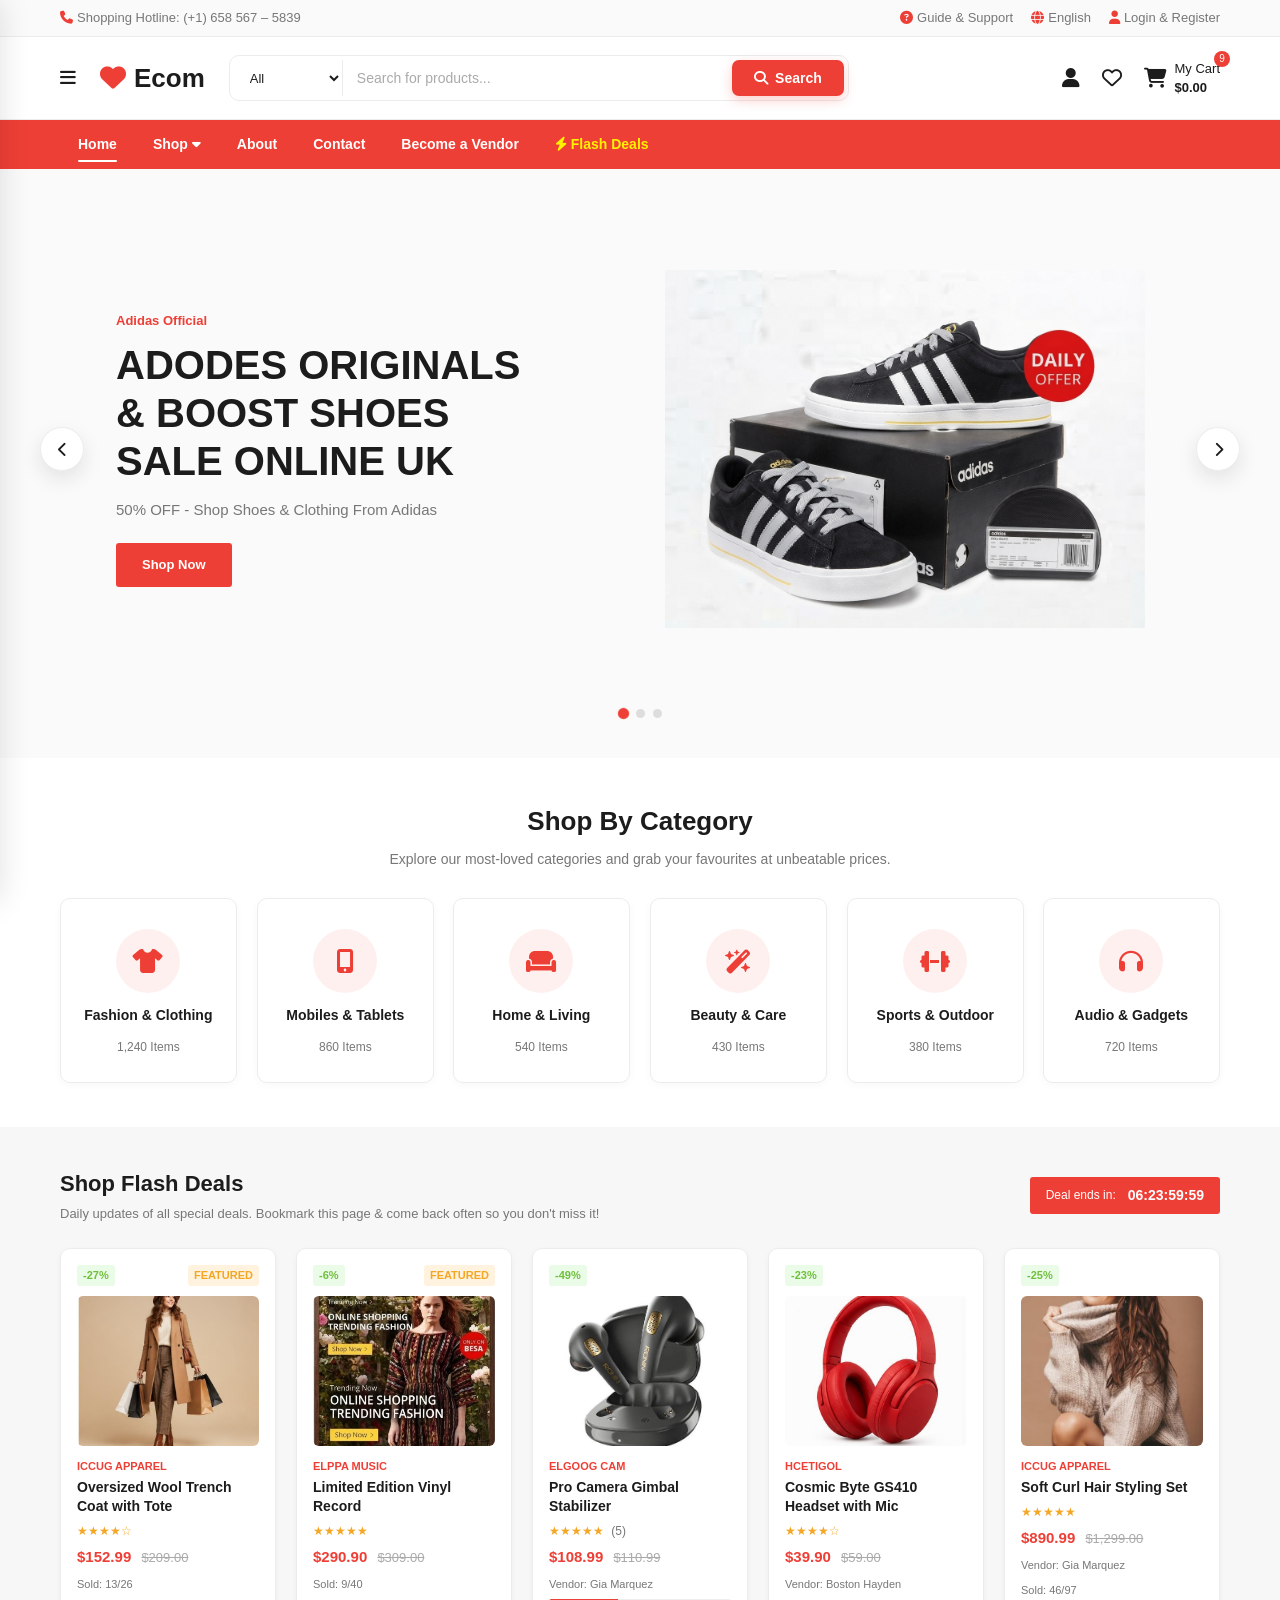
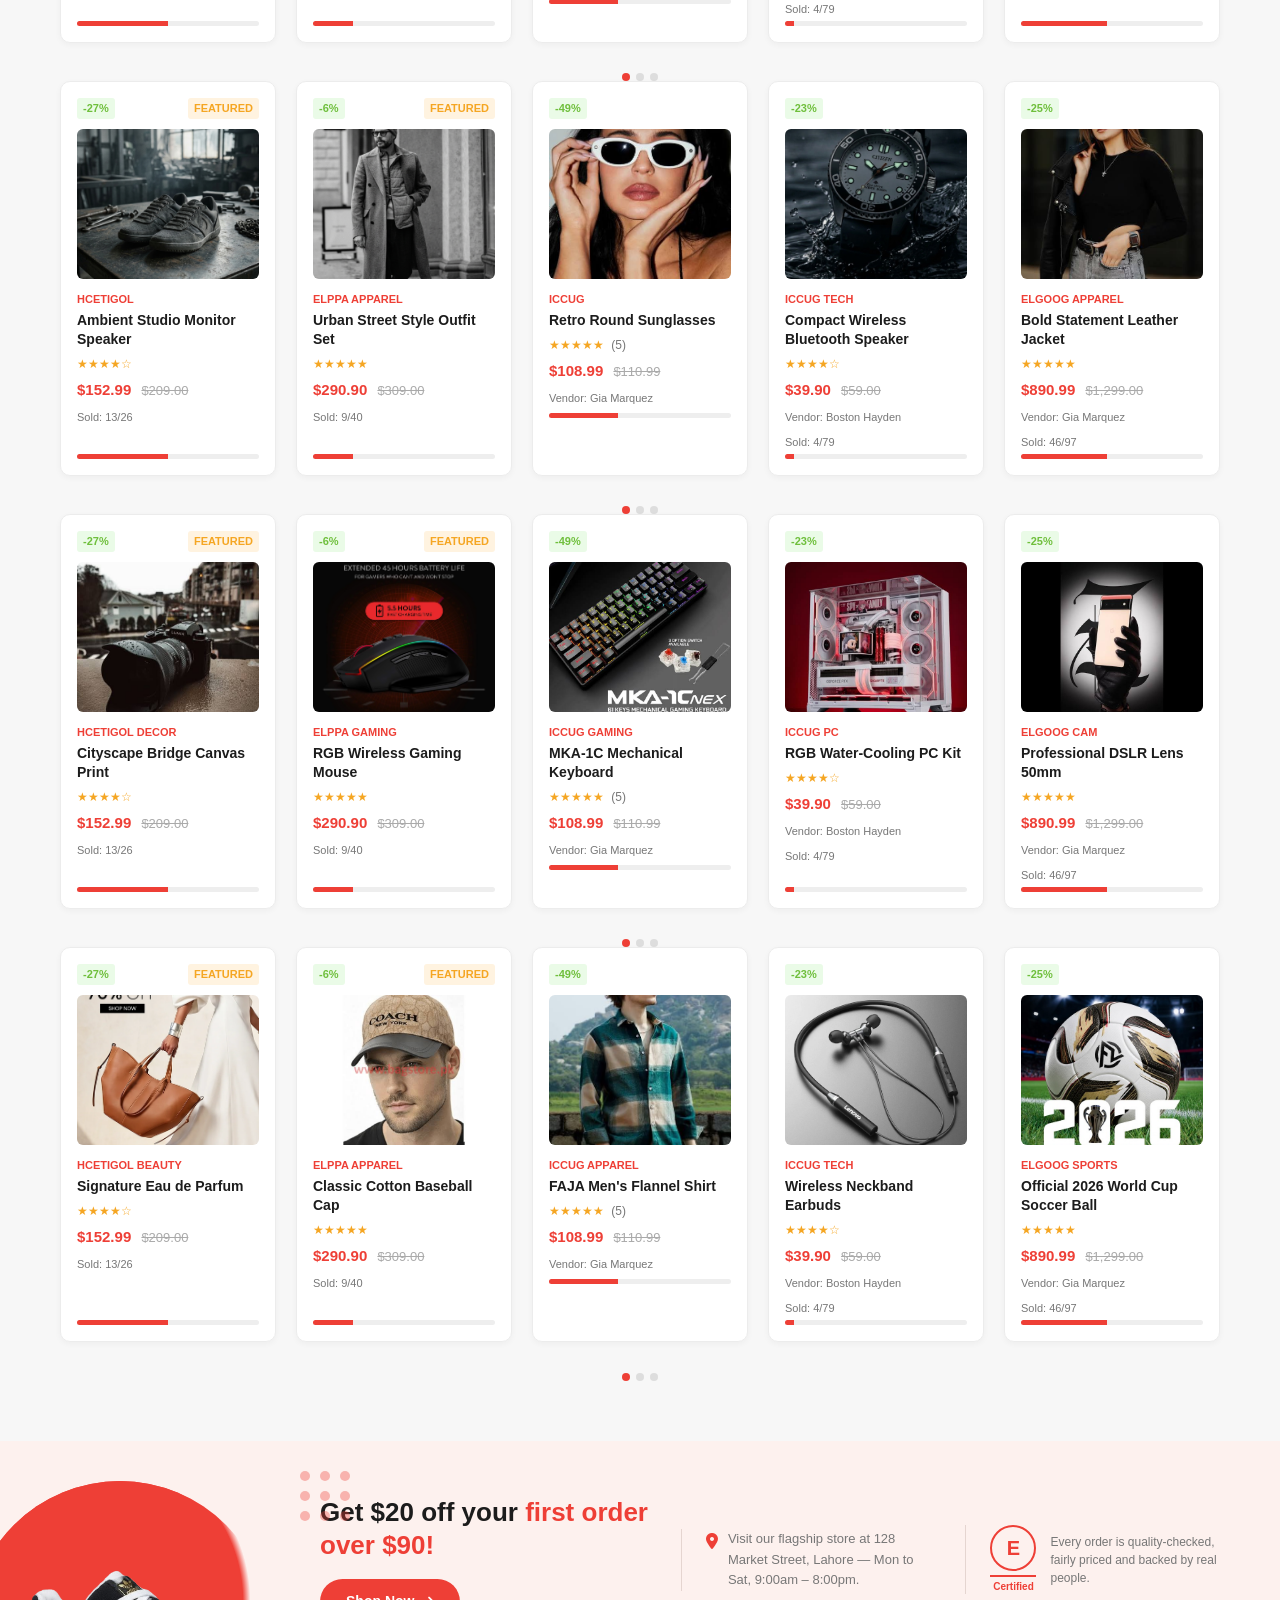
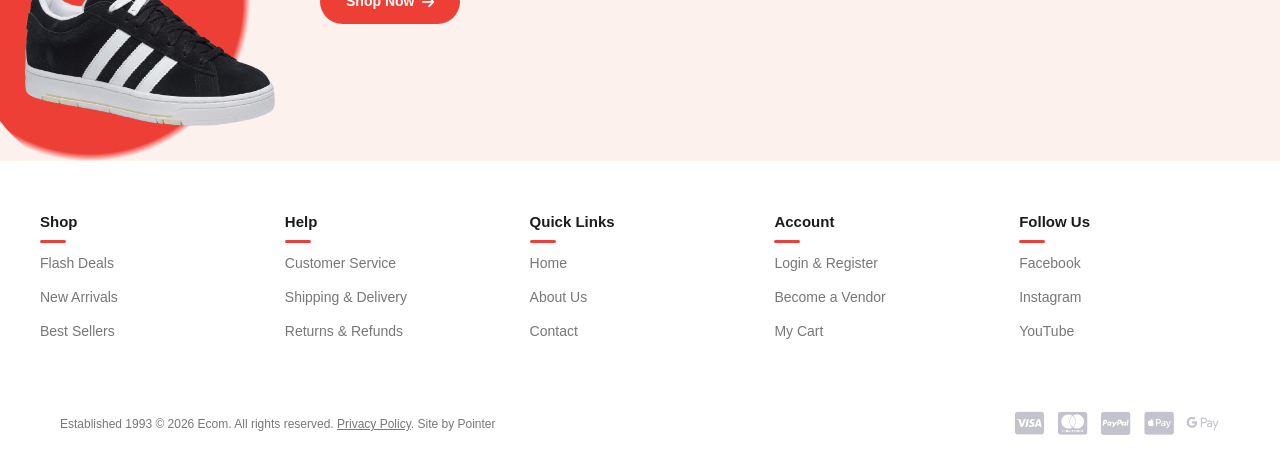
==== index.html @ e63c96a0 "updated code 1" ====
<!DOCTYPE html>
<html lang="en">
<head>
<meta charset="UTF-8">
<meta name="viewport" content="width=device-width, initial-scale=1.0">
<title>Ecom - Multipurpose eCommerce Store</title>
<link rel="stylesheet" href="assets/css/stylee.css">
<link rel="stylesheet" href="https://cdnjs.cloudflare.com/ajax/libs/font-awesome/6.5.1/css/all.min.css">
</head>
<body>

<!-- Top Bar -->
<div class="top-bar">
  <div class="container">
    <div class="top-left">
      <span><i class="fa-solid fa-phone"></i>Shopping Hotline: (+1) 658 567 – 5839</span>
    </div>
    <div class="top-right">
      <a href="contact.html"><i class="fa-solid fa-circle-question"></i>Guide &amp; Support</a>
      <a href="#"><i class="fa-solid fa-globe"></i>English</a>
      <!-- <a href="check-out.html"><i class="fa-solid fa-truck"></i>Order Tracking</a> -->
      <a href="signin.html"><i class="fa-solid fa-user"></i>Login &amp; Register</a>
    </div>
  </div>
</div>

<!-- Header -->
<header class="header">
  <div class="container">
    <i class="fa-solid fa-bars menu-toggle" id="menuToggle" role="button" tabindex="0" aria-label="Open menu"></i>
    <a href="index.html" class="logo"><i class="fa-solid fa-heart"></i>Ecom</a>

    <form class="search-bar">
      <select>
        <option>All</option>
        <option>Electronics</option>
        <option>Fashion</option>
        <option>Mobiles</option>
      </select>
      <input type="text" placeholder="Search for products...">
      <button type="submit"><i class="fa-solid fa-magnifying-glass"></i>Search</button>
    </form>

    <div class="header-icons">
      <a href="signin.html" class="icon-item" aria-label="Login">
        <i class="fa-solid fa-user"></i>

      </a>
      <a href="signin.html" class="icon-item" aria-label="Wishlist">
        <i class="fa-regular fa-heart"></i>
      </a>
      <a href="check-out.html" class="icon-item">
        <i class="fa-solid fa-cart-shopping"></i>
        <span class="cart-count">9</span>
        <div>
          <div>My Cart</div>
          <strong>$0.00</strong>
        </div>
      </a>
    </div>
  </div>
</header>

<!-- Nav -->
<nav class="main-nav">
  <div class="container">
    <ul>
      <li><a href="index.html" class="active">Home</a></li>
      <li class="has-mega">
        <a href="index.html#flash-deals">Shop <i class="fa-solid fa-caret-down"></i></a>
        <div class="mega-menu">
          <div class="container">
            <div class="mega-grid">
              <div class="mega-col">
                <h4 class="mega-col-title">Categories</h4>
                <div class="mega-links">
                  <a href="index.html#flash-deals"><i class="fa-solid fa-shirt"></i>Fashion &amp; Clothing</a>
                  <a href="index.html#flash-deals"><i class="fa-solid fa-mobile-screen-button"></i>Mobiles &amp; Tablets</a>
                  <a href="index.html#flash-deals"><i class="fa-solid fa-couch"></i>Home &amp; Living</a>
                  <a href="index.html#flash-deals"><i class="fa-solid fa-wand-magic-sparkles"></i>Beauty &amp; Care</a>
                  <a href="index.html#flash-deals"><i class="fa-solid fa-dumbbell"></i>Sports &amp; Outdoor</a>
                </div>
              </div>
              <div class="mega-col">
                <h4 class="mega-col-title">Collections</h4>
                <div class="mega-links">
                  <a href="index.html#flash-deals">New Arrivals <span class="mega-tag new">New</span></a>
                  <a href="index.html#flash-deals">Best Sellers</a>
                  <a href="index.html#flash-deals">Trending Now <span class="mega-tag trend">Trend</span></a>
                  <a href="index.html#flash-deals">Top Rated</a>
                  <a href="index.html#flash-deals">Clearance Sale <span class="mega-tag hot">Hot</span></a>
                </div>
              </div>
              <div class="mega-col">
                <h4 class="mega-col-title">Deals &amp; Offers</h4>
                <div class="mega-links">
                  <a href="index.html#flash-deals"><i class="fa-solid fa-bolt"></i>Flash Deals</a>
                  <a href="check-out.html"><i class="fa-solid fa-ticket"></i>Coupons &amp; Vouchers</a>
                  <a href="check-out.html"><i class="fa-solid fa-gift"></i>Gift Cards</a>
                  <a href="check-out.html"><i class="fa-solid fa-box-open"></i>Bundle Offers</a>
                  <a href="check-out.html"><i class="fa-solid fa-truck-fast"></i>Free Shipping</a>
                </div>
              </div>
              <div class="mega-col mega-products">
                <h4 class="mega-col-title">Featured Products</h4>
                <div class="mega-cards">
                  <div class="mega-card">
                    <a href="check-out.html" class="mega-card-img">
                      <img src="images/headphones.jpg" alt="Wireless Headphones">
                      <span class="mega-card-badge">Hot</span>
                    </a>
                    <div class="mega-card-body">
                      <div class="mega-card-stars"><i class="fa-solid fa-star"></i><i class="fa-solid fa-star"></i><i class="fa-solid fa-star"></i><i class="fa-solid fa-star"></i><i class="fa-solid fa-star-half-stroke"></i><span>(4.8)</span></div>
                      <a href="check-out.html" class="mega-card-name">Wireless Headphones</a>
                      <div class="mega-card-price">$59.00 <del>$89.00</del></div>
                    </div>
                  </div>
                  <div class="mega-card">
                    <a href="check-out.html" class="mega-card-img">
                      <img src="images/earbuds.jpg" alt="Wireless Earbuds">
                      <span class="mega-card-badge">New</span>
                    </a>
                    <div class="mega-card-body">
                      <div class="mega-card-stars"><i class="fa-solid fa-star"></i><i class="fa-solid fa-star"></i><i class="fa-solid fa-star"></i><i class="fa-solid fa-star"></i><i class="fa-regular fa-star"></i><span>(4.5)</span></div>
                      <a href="check-out.html" class="mega-card-name">Wireless Earbuds</a>
                      <div class="mega-card-price">$29.00 <del>$45.00</del></div>
                    </div>
                  </div>
                </div>
              </div>
            </div>
            <div class="mega-promo">
              <div class="mega-promo-item">
                <i class="fa-solid fa-tags"></i>
                <div><strong>Sale — Up to 50% OFF</strong><span class="mega-promo-sub">On selected fashion &amp; gadgets</span></div>
              </div>
              <div class="mega-promo-item">
                <i class="fa-solid fa-fire"></i>
                <div><strong>Hot Sale — 25% OFF</strong><span class="mega-promo-sub">Flash deals end this week</span></div>
              </div>
              <a href="index.html#flash-deals" class="mega-promo-btn">Shop Now <i class="fa-solid fa-arrow-right"></i></a>
            </div>
          </div>
        </div>
      </li>
      <li><a href="about.html">About</a></li>
      <li><a href="contact.html">Contact</a></li>
      <li><a href="signup.html">Become a Vendor</a></li>
      <li class="flash"><a href="index.html#flash-deals"><i class="fa-solid fa-bolt"></i> Flash Deals</a></li>
    </ul>
    <div class="nav-right">
      <!-- <a href="check-out.html">Recently Viewed</a> -->
    </div>
  </div>
</nav>

<!-- Mobile nav drawer -->
<div class="nav-drawer-overlay" id="navDrawerOverlay"></div>
<aside class="nav-drawer" id="navDrawer" aria-hidden="true">
  <div class="nav-drawer-head">
    <a href="index.html" class="logo"><i class="fa-solid fa-heart"></i>Ecom</a>
    <button type="button" class="nav-drawer-close" id="navDrawerClose" aria-label="Close menu">&times;</button>
  </div>
  <div class="nav-drawer-links">
    <a href="index.html" class="active">Home</a>
    <a href="index.html#flash-deals">Shop</a>
    <a href="about.html">About</a>
    <a href="contact.html">Contact</a>
    <a href="signup.html">Become a Vendor</a>
    <a href="index.html#flash-deals">Flash Deals</a>
    <!-- <a href="check-out.html">Recently Viewed</a> -->
    <a href="contact.html">Guide &amp; Support</a>
    <!-- <a href="check-out.html">Order Tracking</a> -->
    <a href="signin.html">Login &amp; Register</a>
  </div>
</aside>

<!-- Hero -->
<section class="hero">
  <div class="container">
    <button type="button" class="hero-arrow left" aria-label="Previous slide"><i class="fa-solid fa-chevron-left"></i></button>

    <div class="hero-slides">
      <div class="hero-slide active">
        <div class="hero-content">
          <div class="hero-tag">Adidas Official</div>
          <h1 class="hero-title">ADODES ORIGINALS<br>&amp; BOOST SHOES<br>SALE ONLINE UK</h1>
          <p class="hero-sub">50% OFF - Shop Shoes &amp; Clothing From Adidas</p>
          <a href="#" class="hero-btn">Shop Now</a>
        </div>

        <div class="hero-image">
          <img src="images/image.png" alt="Adidas Shoes">
        </div>
      </div>

      <div class="hero-slide">
        <div class="hero-content">
          <div class="hero-tag">Audio Zone</div>
          <h2 class="hero-title">WIRELESS HEADPHONES<br>MEGA SALE ONLINE</h2>
          <p class="hero-sub">Up to 40% OFF - Shop Top Audio Brands</p>
          <a href="index.html#flash-deals" class="hero-btn">Shop Now</a>
        </div>

        <div class="hero-image">
          <img src="images/headphones.jpg" alt="Wireless Headphones">
        </div>
      </div>

      <div class="hero-slide">
        <div class="hero-content">
          <div class="hero-tag">Smart Gadgets</div>
          <h2 class="hero-title">TRUE WIRELESS<br>EARBUDS DEAL WEEK</h2>
          <p class="hero-sub">Save 35% Today - Premium Sound, Better Price</p>
          <a href="index.html#flash-deals" class="hero-btn">Shop Now</a>
        </div>

        <div class="hero-image">
          <img src="images/earbuds.jpg" alt="True Wireless Earbuds">
        </div>
      </div>
    </div>

    <button type="button" class="hero-arrow right" aria-label="Next slide"><i class="fa-solid fa-chevron-right"></i></button>
  </div>
  <div class="hero-dots">
    <button type="button" class="active" aria-label="Go to slide 1"></button>
    <button type="button" aria-label="Go to slide 2"></button>
    <button type="button" aria-label="Go to slide 3"></button>
  </div>
</section>

<!-- Categories -->
<section class="categories">
  <div class="container">
    <div class="categories-header">
      <h2>Shop By Category</h2>
      <p>Explore our most-loved categories and grab your favourites at unbeatable prices.</p>
    </div>
    <div class="category-grid">
      <a href="index.html#flash-deals" class="category-card">
        <span class="category-icon"><i class="fa-solid fa-shirt"></i></span>
        <h3>Fashion &amp; Clothing</h3>
        <span class="category-count">1,240 Items</span>
      </a>
      <a href="index.html#flash-deals" class="category-card">
        <span class="category-icon"><i class="fa-solid fa-mobile-screen-button"></i></span>
        <h3>Mobiles &amp; Tablets</h3>
        <span class="category-count">860 Items</span>
      </a>
      <a href="index.html#flash-deals" class="category-card">
        <span class="category-icon"><i class="fa-solid fa-couch"></i></span>
        <h3>Home &amp; Living</h3>
        <span class="category-count">540 Items</span>
      </a>
      <a href="index.html#flash-deals" class="category-card">
        <span class="category-icon"><i class="fa-solid fa-wand-magic-sparkles"></i></span>
        <h3>Beauty &amp; Care</h3>
        <span class="category-count">430 Items</span>
      </a>
      <a href="index.html#flash-deals" class="category-card">
        <span class="category-icon"><i class="fa-solid fa-dumbbell"></i></span>
        <h3>Sports &amp; Outdoor</h3>
        <span class="category-count">380 Items</span>
      </a>
      <a href="index.html#flash-deals" class="category-card">
        <span class="category-icon"><i class="fa-solid fa-headphones"></i></span>
        <h3>Audio &amp; Gadgets</h3>
        <span class="category-count">720 Items</span>
      </a>
    </div>
  </div>
</section>
<section class="flash-deals" id="flash-deals">
  <div class="container">
    <div class="flash-header">
      <div>
        <h2>Shop Flash Deals</h2>
        <p>Daily updates of all special deals. Bookmark this page &amp; come back often so you don't miss it!</p>
      </div>
      <div class="countdown">
        <span class="label">Deal ends in:</span>
        <span id="countdown-timer">07:00:00:00</span>
      </div>
    </div>

   <div class="product-grid-container">

 <div class="product-grid">
  <div class="product-card">
    <div class="badge-row"><span class="badge off">-27%</span><span class="badge featured">FEATURED</span></div>
    <img src="images/woman.jpg" alt="Winter Travel Coat">
    <div class="vendor">Iccug Apparel</div>
    <div class="product-name">Oversized Wool Trench Coat with Tote</div>
    <div class="stars">★★★★☆</div>
    <div class="price">$152.99 <del>$209.00</del></div>
    <div class="sold-info">Sold: 13/26</div>
    <div class="progress-bar"><span style="width:50%"></span></div>
  </div>

  <div class="product-card">
    <div class="badge-row"><span class="badge off">-6%</span><span class="badge featured">FEATURED</span></div>
    <img src="images/high2.png" alt="Vinyl Record Album Art">
    <div class="vendor">Elppa Music</div>
    <div class="product-name">Limited Edition Vinyl Record</div>
    <div class="stars">★★★★★</div>
    <div class="price">$290.90 <del>$309.00</del></div>
    <div class="sold-info">Sold: 9/40</div>
    <div class="progress-bar"><span style="width:22%"></span></div>
  </div>

  <div class="product-card">
    <div class="badge-row"><span class="badge off">-49%</span></div>
    <img src="images/high16.png" alt="Camera Gimbal Stabilizer">
    <div class="vendor">Elgoog Cam</div>
    <div class="product-name">Pro Camera Gimbal Stabilizer</div>
    <div class="stars">★★★★★ <span>(5)</span></div>
    <div class="price">$108.99 <del>$110.99</del></div>
    <div class="vendor-name">Vendor: Gia Marquez</div>
    <div class="progress-bar" style="margin-top:6px"><span style="width:38%"></span></div>
  </div>

  <div class="product-card">
    <div class="badge-row"><span class="badge off">-23%</span></div>
    <img src="images/headphones.jpg" alt="Red Wireless Headphones">
    <div class="vendor">Hcetigol</div>
    <div class="product-name">Cosmic Byte GS410 Headset with Mic</div>
    <div class="stars">★★★★☆</div>
    <div class="price">$39.90 <del>$59.00</del></div>
    <div class="vendor-name">Vendor: Boston Hayden</div>
    <div class="sold-info">Sold: 4/79</div>
    <div class="progress-bar"><span style="width:5%"></span></div>
  </div>

  <div class="product-card">
    <div class="badge-row"><span class="badge off">-25%</span></div>
    <img src="images/high4.png" alt="Portrait Fashion Look">
    <div class="vendor">Iccug Apparel</div>
    <div class="product-name">Soft Curl Hair Styling Set</div>
    <div class="stars">★★★★★</div>
    <div class="price">$890.99 <del>$1,299.00</del></div>
    <div class="vendor-name">Vendor: Gia Marquez</div>
    <div class="sold-info">Sold: 46/97</div>
    <div class="progress-bar"><span style="width:47%"></span></div>
  </div>
</div>
<div class="pagination-dots"><span class="active"></span><span></span><span></span></div>


<!-- ================= ROW 2 ================= -->
<div class="product-grid">
  <div class="product-card">
    <div class="badge-row"><span class="badge off">-27%</span><span class="badge featured">FEATURED</span></div>
    <img src="images/high8.png" alt="Home Studio Speaker Setup">
    <div class="vendor">Hcetigol</div>
    <div class="product-name">Ambient Studio Monitor Speaker</div>
    <div class="stars">★★★★☆</div>
    <div class="price">$152.99 <del>$209.00</del></div>
    <div class="sold-info">Sold: 13/26</div>
    <div class="progress-bar"><span style="width:50%"></span></div>
  </div>

  <div class="product-card">
    <div class="badge-row"><span class="badge off">-6%</span><span class="badge featured">FEATURED</span></div>
    <img src="images/high9.png" alt="Street Style Look">
    <div class="vendor">Elppa Apparel</div>
    <div class="product-name">Urban Street Style Outfit Set</div>
    <div class="stars">★★★★★</div>
    <div class="price">$290.90 <del>$309.00</del></div>
    <div class="sold-info">Sold: 9/40</div>
    <div class="progress-bar"><span style="width:22%"></span></div>
  </div>

  <div class="product-card">
    <div class="badge-row"><span class="badge off">-49%</span></div>
    <img src="images/high10.png" alt="Retro Sunglasses">
    <div class="vendor">Iccug</div>
    <div class="product-name">Retro Round Sunglasses</div>
    <div class="stars">★★★★★ <span>(5)</span></div>
    <div class="price">$108.99 <del>$110.99</del></div>
    <div class="vendor-name">Vendor: Gia Marquez</div>
    <div class="progress-bar" style="margin-top:6px"><span style="width:38%"></span></div>
  </div>

  <div class="product-card">
    <div class="badge-row"><span class="badge off">-23%</span></div>
    <img src="images/high11.png" alt="Wireless Speaker Device">
    <div class="vendor">Iccug Tech</div>
    <div class="product-name">Compact Wireless Bluetooth Speaker</div>
    <div class="stars">★★★★☆</div>
    <div class="price">$39.90 <del>$59.00</del></div>
    <div class="vendor-name">Vendor: Boston Hayden</div>
    <div class="sold-info">Sold: 4/79</div>
    <div class="progress-bar"><span style="width:5%"></span></div>
  </div>

  <div class="product-card">
    <div class="badge-row"><span class="badge off">-25%</span></div>
    <img src="images/high26.png" alt="Black Jacket Portrait">
    <div class="vendor">Elgoog Apparel</div>
    <div class="product-name">Bold Statement Leather Jacket</div>
    <div class="stars">★★★★★</div>
    <div class="price">$890.99 <del>$1,299.00</del></div>
    <div class="vendor-name">Vendor: Gia Marquez</div>
    <div class="sold-info">Sold: 46/97</div>
    <div class="progress-bar"><span style="width:47%"></span></div>
  </div>
</div>
<div class="pagination-dots"><span class="active"></span><span></span><span></span></div>


<!-- ================= ROW 3 ================= -->
<div class="product-grid">
  <div class="product-card">
    <div class="badge-row"><span class="badge off">-27%</span><span class="badge featured">FEATURED</span></div>
    <img src="images/high22.png" alt="City Bridge Wall Art">
    <div class="vendor">Hcetigol Decor</div>
    <div class="product-name">Cityscape Bridge Canvas Print</div>
    <div class="stars">★★★★☆</div>
    <div class="price">$152.99 <del>$209.00</del></div>
    <div class="sold-info">Sold: 13/26</div>
    <div class="progress-bar"><span style="width:50%"></span></div>
  </div>

  <div class="product-card">
    <div class="badge-row"><span class="badge off">-6%</span><span class="badge featured">FEATURED</span></div>
    <img src="images/high23.png" alt="Red Gaming Mouse">
    <div class="vendor">Elppa Gaming</div>
    <div class="product-name">RGB Wireless Gaming Mouse</div>
    <div class="stars">★★★★★</div>
    <div class="price">$290.90 <del>$309.00</del></div>
    <div class="sold-info">Sold: 9/40</div>
    <div class="progress-bar"><span style="width:22%"></span></div>
  </div>

  <div class="product-card">
    <div class="badge-row"><span class="badge off">-49%</span></div>
    <img src="images/high24.png" alt="Mechanical Gaming Keyboard">
    <div class="vendor">Iccug Gaming</div>
    <div class="product-name">MKA-1C Mechanical Keyboard</div>
    <div class="stars">★★★★★ <span>(5)</span></div>
    <div class="price">$108.99 <del>$110.99</del></div>
    <div class="vendor-name">Vendor: Gia Marquez</div>
    <div class="progress-bar" style="margin-top:6px"><span style="width:38%"></span></div>
  </div>

  <div class="product-card">
    <div class="badge-row"><span class="badge off">-23%</span></div>
    <img src="images/high25.png" alt="PC Build RGB Parts">
    <div class="vendor">Iccug PC</div>
    <div class="product-name">RGB Water-Cooling PC Kit</div>
    <div class="stars">★★★★☆</div>
    <div class="price">$39.90 <del>$59.00</del></div>
    <div class="vendor-name">Vendor: Boston Hayden</div>
    <div class="sold-info">Sold: 4/79</div>
    <div class="progress-bar"><span style="width:5%"></span></div>
  </div>

  <div class="product-card">
    <div class="badge-row"><span class="badge off">-25%</span></div>
    <img src="images/high12.png" alt="Camera Lens Close-up">
    <div class="vendor">Elgoog Cam</div>
    <div class="product-name">Professional DSLR Lens 50mm</div>
    <div class="stars">★★★★★</div>
    <div class="price">$890.99 <del>$1,299.00</del></div>
    <div class="vendor-name">Vendor: Gia Marquez</div>
    <div class="sold-info">Sold: 46/97</div>
    <div class="progress-bar"><span style="width:47%"></span></div>
  </div>
</div>
<div class="pagination-dots"><span class="active"></span><span></span><span></span></div>


<!-- ================= ROW 4 ================= -->
<div class="product-grid">
  <div class="product-card">
    <div class="badge-row"><span class="badge off">-27%</span><span class="badge featured">FEATURED</span></div>
    <img src="images/high21.png" alt="Luxury Perfume Bottle">
    <div class="vendor">Hcetigol Beauty</div>
    <div class="product-name">Signature Eau de Parfum</div>
    <div class="stars">★★★★☆</div>
    <div class="price">$152.99 <del>$209.00</del></div>
    <div class="sold-info">Sold: 13/26</div>
    <div class="progress-bar"><span style="width:50%"></span></div>
  </div>

  <div class="product-card">
    <div class="badge-row"><span class="badge off">-6%</span><span class="badge featured">FEATURED</span></div>
    <img src="images/high20.png" alt="Man Wearing Cap Portrait">
    <div class="vendor">Elppa Apparel</div>
    <div class="product-name">Classic Cotton Baseball Cap</div>
    <div class="stars">★★★★★</div>
    <div class="price">$290.90 <del>$309.00</del></div>
    <div class="sold-info">Sold: 9/40</div>
    <div class="progress-bar"><span style="width:22%"></span></div>
  </div>

  <div class="product-card">
    <div class="badge-row"><span class="badge off">-49%</span></div>
    <img src="images/high19.png" alt="Man in Plaid Shirt">
    <div class="vendor">Iccug Apparel</div>
    <div class="product-name">FAJA Men's Flannel Shirt</div>
    <div class="stars">★★★★★ <span>(5)</span></div>
    <div class="price">$108.99 <del>$110.99</del></div>
    <div class="vendor-name">Vendor: Gia Marquez</div>
    <div class="progress-bar" style="margin-top:6px"><span style="width:38%"></span></div>
  </div>

  <div class="product-card">
    <div class="badge-row"><span class="badge off">-23%</span></div>
    <img src="images/high17.png" alt="Wireless Neckband Earbuds">
    <div class="vendor">Iccug Tech</div>
    <div class="product-name">Wireless Neckband Earbuds</div>
    <div class="stars">★★★★☆</div>
    <div class="price">$39.90 <del>$59.00</del></div>
    <div class="vendor-name">Vendor: Boston Hayden</div>
    <div class="sold-info">Sold: 4/79</div>
    <div class="progress-bar"><span style="width:5%"></span></div>
  </div>

  <div class="product-card">
    <div class="badge-row"><span class="badge off">-25%</span></div>
    <img src="images/high18.png" alt="Soccer Ball 2026">
    <div class="vendor">Elgoog Sports</div>
    <div class="product-name">Official 2026 World Cup Soccer Ball</div>
    <div class="stars">★★★★★</div>
    <div class="price">$890.99 <del>$1,299.00</del></div>
    <div class="vendor-name">Vendor: Gia Marquez</div>
    <div class="sold-info">Sold: 46/97</div>
    <div class="progress-bar"><span style="width:47%"></span></div>
  </div>
</div>
<div class="pagination-dots"><span class="active"></span><span></span><span></span></div>
</div>
</div>
</section>




<!-- Footer -->
<footer class="site-footer">
  <div class="footer-promo">
    <div class="promo-dots">
      <span></span><span></span><span></span>
      <span></span><span></span><span></span>
      <span></span><span></span><span></span>
    </div>

    <div class="footer-shoe-img">
      <img src="images/high15.png" alt="Shoe">
    </div>

    <div class="container footer-promo-inner">
      <div class="promo-offer">
        <h3>Get $20 off your <span>first order over $90!</span></h3>
        <a href="index.html#flash-deals" class="join-link">Shop Now <i class="fa-solid fa-arrow-right"></i></a>
      </div>

      <div class="promo-location">
        <i class="fa-solid fa-location-dot"></i>
        <p>Visit our flagship store at 128 Market Street, Lahore — Mon to Sat, 9:00am – 8:00pm.</p>
      </div>

      <div class="promo-certified">
        <div class="b-badge">
          <span>E</span>
          <small>Certified</small>
        </div>
        <p>Every order is quality-checked, fairly priced and backed by real people.</p>
      </div>
    </div>
  </div>
 <div class="container footer-top">
    <div class="footer-col">
      <h4>Shop</h4>
      <ul>
        <li><a href="index.html#flash-deals">Flash Deals</a></li>
        <li><a href="index.html#flash-deals">New Arrivals</a></li>
        <li><a href="index.html#flash-deals">Best Sellers</a></li>
      </ul>
    </div>
    <div class="footer-col">
      <h4>Help</h4>
      <ul>
        <li><a href="contact.html">Customer Service</a></li>
        <li><a href="contact.html">Shipping &amp; Delivery</a></li>
        <li><a href="contact.html">Returns &amp; Refunds</a></li>
      </ul>
    </div>
    <div class="footer-col">
      <h4>Quick Links</h4>
      <ul>
        <li><a href="index.html">Home</a></li>
        <li><a href="about.html">About Us</a></li>
        <li><a href="contact.html">Contact</a></li>
      </ul>
    </div>
    <div class="footer-col">
      <h4>Account</h4>
      <ul>
        <li><a href="signin.html">Login &amp; Register</a></li>
        <li><a href="signup.html">Become a Vendor</a></li>
        <li><a href="check-out.html">My Cart</a></li>
      </ul>
    </div>
    <div class="footer-col">
      <h4>Follow Us</h4>
      <ul>
        <li><a href="#">Facebook</a></li>
        <li><a href="#">Instagram</a></li>
        <li><a href="#">YouTube</a></li>
      </ul>
    </div>
  </div>
  <div class="footer-bottom">
    <div class="container footer-bottom-inner">
      <p>Established 1993 © 2026 Ecom. All rights reserved. <a href="#">Privacy Policy</a>. Site by Pointer</p>
      <div class="footer-pay" aria-label="Accepted payment methods">
        <i class="fa-brands fa-cc-visa"></i>
        <i class="fa-brands fa-cc-mastercard"></i>
        <i class="fa-brands fa-cc-paypal"></i>
        <i class="fa-brands fa-cc-apple-pay"></i>
        <i class="fa-brands fa-google-pay"></i>
      </div>
    </div>
  </div>
</footer>











<script src="assets/js/script.js"></script>
</body>
</html>
---- assets/css/stylee.css ----
/* ===== Reset & Base ===== */
* { margin: 0; padding: 0; box-sizing: border-box; }

:root {
  --orange: #ee3f36;
  --orange-dark: #d8352c;
  --dark: #1c1c1c;
  --gray-text: #777;
  --border: #ececec;
  --green: #6fbf3c;
  --bg-light: #f7f7f7;
}

body {
  font-family: 'Segoe UI', Arial, Helvetica, sans-serif;
  color: var(--dark);
  background: #fff;
  line-height: 1.5;
}

a { text-decoration: none; color: inherit; }
ul { list-style: none; }
img { max-width: 100%; display: block; }
.container {
  max-width: 1200px;
  margin: 0 auto;
  padding: 0 20px;
}

/* ===== Top Bar ===== */
.top-bar {
  background: #fafafa;
  border-bottom: 1px solid var(--border);
  font-size: 13px;
  color: var(--gray-text);
}
.top-bar .container {
  display: flex;
  justify-content: space-between;
  align-items: center;
  height: 36px;
}
.top-bar .top-left,
.top-bar .top-right {
  display: flex;
  align-items: center;
  gap: 18px;
}
.top-bar i { margin-right: 4px; color: var(--orange); }

/* ===== Header ===== */
.header {
  padding: 18px 0;
  border-bottom: 1px solid var(--border);
}
.header .container {
  display: flex;
  align-items: center;
  gap: 24px;
}
.logo {
  display: flex;
  align-items: center;
  gap: 8px;
  font-size: 26px;
  font-weight: 800;
  color: var(--dark);
}
.logo i { color: var(--orange); }
.menu-toggle { font-size: 18px; color: var(--dark); cursor: pointer; }

.search-bar {
  flex: 1;
  display: flex;
  align-items: stretch;
  max-width: 620px;
  height: 46px;
  padding: 4px;
  border: 1px solid var(--border);
  border-radius: 10px;
  background: #fff;
  transition: border-color .25s ease, box-shadow .25s ease;
}
.search-bar:focus-within {
  border-color: var(--orange);
  box-shadow: 0 0 0 3px rgba(238, 63, 54, .13);
}
.search-bar select {
  border: none;
  border-right: 1px solid var(--border);
  padding: 0 12px;
  background: transparent;
  font-size: 13px;
  font-family: inherit;
  color: var(--dark);
  cursor: pointer;
  outline: none;
  border-radius: 6px 0 0 6px;
}
.search-bar input {
  flex: 1;
  min-width: 0;
  border: none;
  padding: 0 14px;
  font-size: 14px;
  font-family: inherit;
  color: var(--dark);
  background: transparent;
  caret-color: var(--orange);
  outline: none;
}
.search-bar input::placeholder { color: #aaa; }
.search-bar button {
  background: var(--orange);
  color: #fff;
  border: none;
  padding: 0 22px;
  font-size: 14px;
  font-weight: 600;
  font-family: inherit;
  cursor: pointer;
  display: flex;
  align-items: center;
  gap: 7px;
  border-radius: 7px;
  box-shadow: 0 4px 12px rgba(238, 63, 54, .25);
}
.search-bar button:hover { background: var(--orange-dark); }

.header-icons {
  display: flex;
  align-items: center;
  gap: 22px;
  margin-left: auto;
}
.header-icons .icon-item {
  display: flex;
  align-items: center;
  gap: 8px;
  font-size: 13px;
  position: relative;
}
.header-icons i { font-size: 20px; color: var(--dark); }
.cart-count {
  position: absolute;
  top: -8px;
  right: -10px;
  background: var(--orange);
  color: #fff;
  font-size: 10px;
  width: 16px;
  height: 16px;
  border-radius: 50%;
  display: flex;
  align-items: center;
  justify-content: center;
}

/* ===== Nav ===== */
.main-nav {
  background: var(--orange);
}
.main-nav .container {
  display: flex;
  align-items: center;
}
.main-nav ul {
  display: flex;
  align-items: center;
}
.main-nav li a {
  display: block;
  padding: 14px 18px;
  color: #fff;
  font-size: 14px;
  font-weight: 600;
  white-space: nowrap;
}
.main-nav li.flash a { color: #fff200; }
.main-nav .nav-right { margin-left: auto; }
.main-nav .nav-right a { color: #fff; opacity: .9; }

/* ===== Hero ===== */
.hero {
  background: #fafafa;
  padding: 40px 0;
  position: relative;
}
.hero .container {
  display: flex;
  align-items: center;
  position: relative;
}
.hero-content { flex: 1; }
.hero-tag { color: var(--orange); font-weight: 700; font-size: 13px; margin-bottom: 10px; }
.hero-title {
  font-size: 40px;
  font-weight: 800;
  line-height: 1.2;
  margin-bottom: 14px;
}
.hero-sub { color: var(--gray-text); margin-bottom: 22px; font-size: 15px; }
.hero-btn {
  display: inline-block;
  background: var(--orange);
  color: #fff;
  padding: 12px 26px;
  font-weight: 700;
  font-size: 13px;
  border-radius: 3px;
}
.hero-btn:hover { background: var(--orange-dark); }
.hero-image { flex: 1; position: relative; text-align: center; }
.hero-badge {
  position: absolute;
  top: 0;
  right: 40px;
  background: var(--orange);
  color: #fff;
  width: 70px;
  height: 70px;
  border-radius: 50%;
  display: flex;
  align-items: center;
  justify-content: center;
  flex-direction: column;
  font-size: 11px;
  font-weight: 700;
  text-align: center;
}
.hero-arrow {
  position: absolute;
  top: 50%;
  transform: translateY(-50%);
  background: #fff;
  border: 1px solid var(--border);
  width: 44px;
  height: 44px;
  border-radius: 50%;
  display: flex;
  align-items: center;
  justify-content: center;
  cursor: pointer;
  padding: 0;
  color: var(--dark);
  font-size: 15px;
  z-index: 20;
  box-shadow: 0 8px 20px rgba(28, 28, 28, .10);
  transition: transform .3s cubic-bezier(.34, 1.56, .64, 1),
              background-color .25s ease,
              border-color .25s ease,
              color .25s ease,
              box-shadow .3s ease;
}
.hero-arrow.left { left: 0; }
.hero-arrow.right { right: 0; }
.hero-arrow:hover {
  background: var(--orange);
  border-color: var(--orange);
  color: #fff;
  transform: translateY(-50%) scale(1.12);
  box-shadow: 0 0 0 6px rgba(238, 63, 54, .15), 0 12px 26px rgba(238, 63, 54, .38);
}
.hero-arrow:active { transform: translateY(-50%) scale(.94); }
.hero-arrow:focus-visible,
.hero-dots button:focus-visible {
  outline: 2px solid var(--orange);
  outline-offset: 2px;
}

/* ===== Hero Carousel ===== */
.hero-slides {
  flex: 1;
  display: grid;
  min-width: 0;
  width: 100%;
}
.hero-slide {
  grid-area: 1 / 1;
  display: flex;
  align-items: center;
  gap: 10px;
  opacity: 0;
  visibility: hidden;
  transition: opacity .6s ease, visibility .6s ease;
}
.hero-slide.active {
  opacity: 1;
  visibility: visible;
}
.hero-slide .hero-content,
.hero-slide .hero-image { min-width: 0; }

.hero-dots {
  display: flex;
  justify-content: center;
  gap: 8px;
  margin-top: 20px;
}
.hero-dots button {
  width: 9px;
  height: 9px;
  border-radius: 50%;
  background: #ddd;
  border: 0;
  padding: 0;
  cursor: pointer;
  transition: background-color .25s ease, transform .25s ease;
}
.hero-dots button.active {
  background: var(--orange);
  transform: scale(1.25);
}

/* ===== Categories ===== */
.categories {
  padding: 44px 0 24px;
}
.categories-header {
  text-align: center;
  margin-bottom: 28px;
}
.categories-header h2 {
  font-size: 26px;
  font-weight: 800;
  color: var(--dark);
}
.categories-header p {
  font-size: 14px;
  color: var(--gray-text);
  margin-top: 8px;
}
.category-grid {
  display: grid;
  grid-template-columns: repeat(6, minmax(0, 1fr));
  gap: 20px;
}
.category-card {
  display: flex;
  flex-direction: column;
  align-items: center;
  text-align: center;
  gap: 12px;
  padding: 30px 14px 26px;
  background: #fff;
  border: 1px solid var(--border);
  border-radius: 10px;
  box-shadow: 0 2px 10px rgba(0, 0, 0, .03);
  transition: transform .3s ease, box-shadow .3s ease, border-color .3s ease;
}
.category-icon {
  width: 64px;
  height: 64px;
  border-radius: 50%;
  display: flex;
  align-items: center;
  justify-content: center;
  font-size: 24px;
  color: var(--orange);
  background: rgba(238, 63, 54, .08);
  transition: background-color .3s ease, color .3s ease, transform .3s ease;
}
.category-card h3 {
  font-size: 14px;
  font-weight: 700;
  color: var(--dark);
}
.category-count {
  font-size: 12px;
  color: var(--gray-text);
}
.category-card:hover {
  transform: translateY(-6px);
  border-color: rgba(238, 63, 54, .35);
  box-shadow: 0 12px 26px rgba(0, 0, 0, .09);
}
.category-card:hover .category-icon {
  background: var(--orange);
  color: #fff;
  transform: scale(1.08);
}

/* ===== Flash Deals ===== */
.flash-deals { padding: 40px 0 60px; background: var(--bg-light); margin-top: 20px; }
.flash-header {
  display: flex;
  align-items: center;
  justify-content: space-between;
  margin-bottom: 24px;
  flex-wrap: wrap;
  gap: 10px;
}
.flash-header h2 { font-size: 22px; font-weight: 800; }
.flash-header p { color: var(--gray-text); font-size: 13px; margin-top: 4px; }
.countdown {
  background: var(--orange);
  color: #fff;
  padding: 8px 16px;
  border-radius: 3px;
  font-weight: 700;
  font-size: 14px;
  display: flex;
  align-items: center;
  gap: 8px;
}
.countdown span.label { font-weight: 400; font-size: 12px; margin-right: 4px; }

.product-grid {
  display: grid;
  grid-template-columns: repeat(5, 1fr);
  gap: 20px;
}
.product-card {
  background: #fff;
  border: 1px solid var(--border);
  border-radius: 4px;
  padding: 16px;
  position: relative;
  transition: box-shadow .2s;
}
.product-card:hover { box-shadow: 0 6px 18px rgba(0,0,0,.08); }
.badge-row {
  display: flex;
  justify-content: space-between;
  margin-bottom: 10px;
}
.badge {
  font-size: 11px;
  font-weight: 700;
  padding: 2px 6px;
  border-radius: 3px;
}
.badge.off { background: #eafbe7; color: var(--green); }
.badge.featured { background: #fff3e0; color: #f5a623; }
.product-card img { margin: 0 auto 12px; height: 140px; object-fit: contain; }
.vendor { font-size: 11px; color: var(--orange); font-weight: 600; text-transform: uppercase; margin-bottom: 4px; }
.product-name { font-size: 14px; font-weight: 600; margin-bottom: 6px; }
.stars { color: #f5a623; font-size: 12px; margin-bottom: 6px; }
.stars span { color: var(--gray-text); margin-left: 4px; }
.price { font-size: 15px; font-weight: 700; color: var(--orange); }
.price del { color: #aaa; font-weight: 400; font-size: 13px; margin-left: 6px; }
.sold-info { font-size: 11px; color: var(--gray-text); margin: 8px 0 4px; }
.progress-bar {
  background: #eee;
  height: 5px;
  border-radius: 3px;
  overflow: hidden;
}
.progress-bar span {
  display: block;
  height: 100%;
  background: var(--orange);
}
.vendor-name { font-size: 11px; color: var(--gray-text); margin-top: 8px; }

.pagination-dots {
  display: flex;
  justify-content: center;
  gap: 6px;
  margin-top: 30px;
}
.pagination-dots span {
  width: 8px; height: 8px; border-radius: 50%; background: #ddd;
}
.pagination-dots span.active { background: var(--orange); }

/* ===== Responsive ===== */
@media (max-width: 992px) {
  .product-grid { grid-template-columns: repeat(3, 1fr); }
  .category-grid { grid-template-columns: repeat(3, minmax(0, 1fr)); }
  .categories { padding: 36px 0 20px; }
}
@media (max-width: 700px) {
  .header .container { flex-wrap: wrap; }
  .search-bar { order: 3; max-width: 100%; margin-top: 12px; }
  .product-grid { grid-template-columns: repeat(2, 1fr); }
  .hero .container { flex-direction: column; text-align: center; }
  .hero-arrow { display: none; }
  .main-nav ul { overflow-x: auto; }
}

/* ===== Custom Animations & Transitions ===== */

/* Fade-in & Slide-up Entrance Animation for Hero & Cards */
@keyframes fadeInUp {
  from {
    opacity: 0;
    transform: translateY(20px);
  }
  to {
    opacity: 1;
    transform: translateY(0);
  }
}

@keyframes fadeIn {
  from { opacity: 0; }
  to { opacity: 1; }
}

/* Apply smooth entrance animations */
.hero-content, .category-card, .product-card {
  animation: fadeInUp 0.6s ease-out forwards;
}

/* Stagger animation delays for product cards grid */
.product-grid .product-card:nth-child(1) { animation-delay: 0.05s; }
.product-grid .product-card:nth-child(2) { animation-delay: 0.1s; }
.product-grid .product-card:nth-child(3) { animation-delay: 0.15s; }
.product-grid .product-card:nth-child(4) { animation-delay: 0.2s; }
.product-grid .product-card:nth-child(5) { animation-delay: 0.25s; }

/* Interactive Hover Animations */
.product-card {
  transition: transform 0.3s ease, box-shadow 0.3s ease;
}

.product-card:hover {
  transform: translateY(-5px); /* Gentle lift effect */
  box-shadow: 0 10px 25px rgba(0, 0, 0, 0.1);
}

/* Buttons and Links Interactive Feedback */
.hero-btn, .search-bar button, .main-nav li a {
  transition: background-color 0.2s ease, transform 0.1s ease;
}

.hero-btn:active, .search-bar button:active {
  transform: scale(0.97); /* Press effect */
}

/* Pulse animation for Live/Flash badges */
/* =========================================================
   RESPONSIVE + ANIMATIONS
   HTML CHANGE KI ZAROORAT NAHI
   Existing CSS ko overwrite nahi, sirf responsive override
   ========================================================= */


/* ---------------------------------------------------------
   GLOBAL RESPONSIVE SAFETY
   --------------------------------------------------------- */

html {
    scroll-behavior: smooth;
}

*,
*::before,
*::after {
    box-sizing: border-box;
}

img {
    max-width: 100%;
    height: auto;
}

body {
    overflow-x: hidden;
}

.container,
.container-fluid,
.container-lg,
.container-md,
.container-sm,
.container-xl,
.container-xxl {
    width: 100%;
}


/* ---------------------------------------------------------
   ANIMATIONS
   --------------------------------------------------------- */

@keyframes besaFadeUp {
    from {
        opacity: 0;
        transform: translateY(18px);
    }

    to {
        opacity: 1;
        transform: translateY(0);
    }
}

@keyframes besaFadeIn {
    from {
        opacity: 0;
    }

    to {
        opacity: 1;
    }
}

@keyframes besaScaleIn {
    from {
        opacity: 0;
        transform: scale(.96);
    }

    to {
        opacity: 1;
        transform: scale(1);
    }
}

@keyframes besaFloat {
    0%,
    100% {
        transform: translateY(0);
    }

    50% {
        transform: translateY(-5px);
    }
}

@keyframes besaPulse {
    0% {
        box-shadow: 0 0 0 0 rgba(255, 78, 43, .20);
    }

    70% {
        box-shadow: 0 0 0 8px rgba(255, 78, 43, 0);
    }

    100% {
        box-shadow: 0 0 0 0 rgba(255, 78, 43, 0);
    }
}


/* ---------------------------------------------------------
   GENERAL ANIMATION
   --------------------------------------------------------- */

.banner-ad {
    animation: besaFadeIn .7s ease both;
}

.category-carousel .category-item {
    animation: besaFadeUp .6s ease both;
}

.brand-carousel .brand-item {
    animation: besaFadeUp .6s ease both;
}

.product-item {
    animation: besaScaleIn .55s ease both;
}

.product-item .btn-wishlist {
    transition:
        transform .25s ease,
        background-color .25s ease,
        color .25s ease;
}

.product-item .btn-wishlist:hover {
    transform: scale(1.08);
}

.swiper-prev,
.swiper-next {
    transition:
        background-color .25s ease,
        color .25s ease,
        transform .25s ease;
}

.swiper-prev:hover,
.swiper-next:hover {
    transform: scale(1.05);
}


/* =========================================================
   ADDITIONAL RESPONSIVE + ANIMATION LAYER
   (Besa Flash Deals section - matches actual HTML classes)
   Existing CSS untouched — yeh sirf overrides/additions hain
   ========================================================= */

/* ---------- Base safety ---------- */
html { scroll-behavior: smooth; }
body { overflow-x: hidden; }

/* ---------- Entrance animations tuned to real classes ---------- */
@keyframes bTopFade {
  from { opacity: 0; transform: translateY(-6px); }
  to   { opacity: 1; transform: translateY(0); }
}
@keyframes bHeroFade {
  from { opacity: 0; transform: translateX(-25px); }
  to   { opacity: 1; transform: translateX(0); }
}
@keyframes bImageFade {
  from { opacity: 0; transform: scale(.92); }
  to   { opacity: 1; transform: scale(1); }
}
@keyframes bCardPop {
  from { opacity: 0; transform: translateY(16px) scale(.97); }
  to   { opacity: 1; transform: translateY(0) scale(1); }
}
@keyframes bPulseBadge {
  0%   { box-shadow: 0 0 0 0 rgba(238,63,54,.25); }
  70%  { box-shadow: 0 0 0 7px rgba(238,63,54,0); }
  100% { box-shadow: 0 0 0 0 rgba(238,63,54,0); }
}

.top-bar { animation: bTopFade .5s ease both; }
.hero-content { animation: bHeroFade .7s ease both; }
.hero-image img { animation: bImageFade .8s ease both; }

.category-card { animation: bCardPop .6s ease both; }
.category-grid .category-card:nth-child(1) { animation-delay: .05s; }
.category-grid .category-card:nth-child(2) { animation-delay: .10s; }
.category-grid .category-card:nth-child(3) { animation-delay: .15s; }
.category-grid .category-card:nth-child(4) { animation-delay: .20s; }
.category-grid .category-card:nth-child(5) { animation-delay: .25s; }
.category-grid .category-card:nth-child(6) { animation-delay: .30s; }

.product-card { animation: bCardPop .55s ease both; }
.product-grid .product-card:nth-child(1) { animation-delay: .05s; }
.product-grid .product-card:nth-child(2) { animation-delay: .10s; }
.product-grid .product-card:nth-child(3) { animation-delay: .15s; }
.product-grid .product-card:nth-child(4) { animation-delay: .20s; }
.product-grid .product-card:nth-child(5) { animation-delay: .25s; }

.badge.off { animation: bPulseBadge 2.2s infinite; }
.countdown { animation: bPulseBadge 2.5s infinite; }

/* ---------- Smooth interactive transitions (real elements) ---------- */
.hero-btn, .search-bar button, .main-nav li a, .header-icons .icon-item,
.product-card {
  transition: transform .2s ease, background-color .2s ease, box-shadow .25s ease;
}
.hero-btn:active, .search-bar button:active { transform: scale(.96); }
.product-card:hover { transform: translateY(-6px); }

/* =========================================================
   MEDIA QUERIES — FULL SYSTEM RESPONSIVENESS
   ========================================================= */

/* ---- Large desktop / ultra-wide (1400px+) ---- */
@media screen and (min-width: 1400px) {
  .container { max-width: 1320px; }
}

/* ---- Small desktop / laptop (992px – 1199px) ---- */
@media screen and (min-width: 992px) and (max-width: 1199px) {
  .container { max-width: 960px; }
  .hero-title { font-size: 32px; }
  .product-grid { grid-template-columns: repeat(4, 1fr); }
  .header-icons { gap: 14px; }
}

/* ---- Tablet landscape (768px – 991px) ---- */
@media screen and (min-width: 768px) and (max-width: 991px) {
  .top-bar .top-right { gap: 10px; font-size: 12px; }
  .header .container { flex-wrap: wrap; row-gap: 12px; }
  .search-bar { order: 3; max-width: 100%; }
  .hero-title { font-size: 30px; }
  .hero .container { gap: 16px; }
  .category-grid { gap: 16px; }
  .product-grid { grid-template-columns: repeat(3, 1fr); gap: 14px; }
  .main-nav ul { overflow-x: auto; -webkit-overflow-scrolling: touch; }
  .main-nav ul::-webkit-scrollbar { display: none; }
}

/* ---- Tablet portrait (576px – 767px) ---- */
@media screen and (min-width: 576px) and (max-width: 767px) {
  .top-bar { font-size: 11px; }
  .top-bar .top-left span:not(:first-child) { display: none; }
  .header .container { flex-wrap: wrap; row-gap: 10px; }
  .search-bar { order: 3; max-width: 100%; }
  .header-icons { margin-left: 0; }
  .hero .container { flex-direction: column; text-align: center; }
  .hero-title { font-size: 26px; }
  .hero-arrow { display: none; }
  .hero-image { order: -1; }
  .category-grid { gap: 14px; }
  .product-grid { grid-template-columns: repeat(2, 1fr); gap: 12px; }
  .flash-header { flex-direction: column; align-items: center; text-align: center; }
  .main-nav ul { overflow-x: auto; }
}

/* ---- Mobile (0px – 575px) ---- */
@media screen and (max-width: 575px) {
  .container { padding: 0 14px; }
  .top-bar { display: none; } /* not enough room; hides gracefully */
  .header { padding: 12px 0; }
  .header .container { flex-wrap: wrap; row-gap: 10px; }
  .logo { font-size: 20px; }
  .search-bar { order: 3; max-width: 100%; }
  .search-bar select { display: none; } /* saves space on very small screens */
  .header-icons { margin-left: auto; gap: 14px; }
  .main-nav ul { overflow-x: auto; white-space: nowrap; }
  .main-nav li a { padding: 12px 12px; font-size: 13px; }
  .main-nav .nav-right { display: none; }

  .hero { padding: 26px 0; }
  .hero .container { flex-direction: column; text-align: center; gap: 14px; }
  .hero-title { font-size: 22px; }
  .hero-sub { font-size: 13px; }
  .hero-arrow { display: none; }
  .hero-badge { width: 54px; height: 54px; right: 10px; font-size: 9px; }

  .categories { padding: 30px 0 16px; }
  .categories-header { margin-bottom: 20px; }
  .categories-header h2 { font-size: 21px; }
  .categories-header p { font-size: 12.5px; }
  .category-grid { grid-template-columns: repeat(2, minmax(0, 1fr)); gap: 12px; }
  .category-card { padding: 22px 10px 20px; gap: 9px; }
  .category-icon { width: 54px; height: 54px; font-size: 20px; }
  .category-card h3 { font-size: 13px; }

  .flash-deals { padding: 26px 0 40px; }
  .flash-header { flex-direction: column; align-items: flex-start; gap: 8px; }
  .countdown { font-size: 12px; padding: 6px 12px; }
  .product-grid { grid-template-columns: repeat(2, 1fr); gap: 10px; }
  .product-card { padding: 10px; }
  .product-card img { height: 100px; }
  .product-name { font-size: 12.5px; }
  .price { font-size: 13px; }
}

/* ---- Very small phones (0px – 380px) ---- */
@media screen and (max-width: 380px) {
  .product-grid { grid-template-columns: 1fr 1fr; gap: 8px; }
  .product-card img { height: 90px; }
  .hero-title { font-size: 19px; }
  .logo { font-size: 18px; }
}

/* ---- Reduced motion accessibility ---- */
@media (prefers-reduced-motion: reduce) {
  *, *::before, *::after {
    animation-duration: .01ms !important;
    animation-iteration-count: 1 !important;
    transition-duration: .01ms !important;
    scroll-behavior: auto !important;
  }
}


/* ===== Footer ===== */
.site-footer { background: #fff; }

.footer-top {
  display: grid;
  grid-template-columns: repeat(5, 1fr);
  gap: 24px;
  padding: 50px 0 40px;
}
.footer-col h4 {
  font-size: 15px;
  font-weight: 800;
  margin-bottom: 8px;
  position: relative;
  padding-bottom: 10px;
}
.footer-col h4::after {
  content: "";
  position: absolute;
  left: 0; bottom: 0;
  width: 26px; height: 3px;
  background: var(--orange);
  border-radius: 2px;
}
.footer-col ul li { margin-bottom: 10px; }
.footer-col ul li a {
  color: var(--gray-text);
  font-size: 14px;
  transition: color .2s ease;
}
.footer-col ul li a:hover { color: var(--orange); }

/* ---- Promo band ---- */
.footer-promo {
  position: relative;
  background: #fdf1ee;
  overflow: hidden;
  padding: 50px 0;
}
.promo-dots {
  position: absolute;
  top: 24px; left: 40px;
  display: grid;
  grid-template-columns: repeat(3, 10px);
  gap: 8px;
  z-index: 1;
}
.promo-dots span {
  width: 10px; height: 10px;
  border-radius: 50%;
  background: rgba(238,63,54,.35);
}

/* shoe placeholder - replace inner <img> yourself */
.footer-shoe-img {
  position: absolute;
  left: -40px; bottom: -20px;
  width: 300px; height: 300px;
  border-radius: 50%;
  background: radial-gradient(circle at 40% 40%, var(--orange) 0%, var(--orange) 55%, transparent 58%);
  z-index: 1;
  display: flex;
  align-items: flex-end;
  justify-content: center;
}
.footer-shoe-img img {
  max-width: 260px;
  transform: translateY(10px);
}

.footer-promo-inner {
  position: relative;
  z-index: 2;
  display: grid;
  grid-template-columns: 1.3fr 1fr 1fr;
  gap: 30px;
  align-items: center;
  padding-left: 300px; /* leaves room for shoe circle */
}
.promo-offer h3 {
  font-size: 26px;
  font-weight: 800;
  line-height: 1.3;
  margin-bottom: 16px;
  color: var(--dark);
}
.promo-offer h3 span { color: var(--orange); }
.join-link {
  display: inline-flex;
  align-items: center;
  gap: 8px;
  background: var(--orange);
  color: #fff;
  font-weight: 700;
  font-size: 14px;
  padding: 12px 26px;
  border-radius: 30px;
  transition: background .2s ease, gap .2s ease, transform .2s ease;
}
.join-link:hover { background: var(--orange-dark); gap: 12px; transform: translateY(-2px); }

.promo-location {
  display: flex;
  gap: 10px;
  padding-left: 24px;
  border-left: 1px solid #e5d5d0;
}
.promo-location i { color: var(--orange); margin-top: 4px; }
.promo-location p { font-size: 13px; color: var(--gray-text); line-height: 1.6; }

.promo-certified {
  display: flex;
  gap: 14px;
  align-items: center;
  padding-left: 24px;
  border-left: 1px solid #e5d5d0;
}
.b-badge {
  text-align: center;
  flex-shrink: 0;
}
.b-badge span {
  width: 46px; height: 46px;
  border: 2px solid var(--orange);
  border-radius: 50%;
  display: flex;
  align-items: center;
  justify-content: center;
  font-weight: 800;
  color: var(--orange);
  font-size: 20px;
  margin: 0 auto 4px;
}
.b-badge small {
  display: block;
  font-size: 10px;
  font-weight: 700;
  color: var(--orange);
  border-top: 2px solid var(--orange);
  padding-top: 2px;
}
.promo-certified p { font-size: 12px; color: var(--gray-text); line-height: 1.5; }

/* ---- Bottom bar ---- */
.footer-bottom { padding: 18px 0; }
.footer-bottom-inner {
  display: flex;
  align-items: center;
  justify-content: space-between;
  flex-wrap: wrap;
  gap: 10px;
}
.footer-bottom-inner p { font-size: 12px; color: var(--gray-text); }
.footer-bottom-inner p a { color: var(--gray-text); text-decoration: underline; }
/* ---- Floating scroll-to-top ---- */
.scroll-top-btn {
  position: fixed;
  right: 32px;
  bottom: 32px;
  z-index: 900;
  width: 46px;
  height: 46px;
  border: 0;
  border-radius: 50%;
  background: var(--orange);
  color: #fff;
  font-size: 16px;
  cursor: pointer;
  box-shadow: 0 8px 20px rgba(238, 63, 54, .35);
  opacity: 0;
  visibility: hidden;
  transform: translateY(14px);
  transition: opacity .25s ease, transform .25s ease, visibility .25s ease, background .2s ease;
}
.scroll-top-btn.visible { opacity: 1; visibility: visible; transform: translateY(0); }
.scroll-top-btn:hover { background: var(--orange-dark); }
@media (max-width: 575px) {
  .scroll-top-btn { right: 20px; bottom: 20px; width: 42px; height: 42px; font-size: 15px; }
}

/* ---- Payment icons ---- */
.footer-pay {
  display: flex;
  align-items: center;
  gap: 14px;
  font-size: 26px;
  color: #c3c3cd;
}
.footer-pay i { transition: color .2s ease, transform .2s ease; }
.footer-pay i:hover { color: var(--orange); transform: translateY(-2px); }

/* ===== Responsive ===== */
@media screen and (max-width: 991px) {
  .footer-top { grid-template-columns: repeat(3, 1fr); gap: 26px; }
  .footer-promo-inner {
    grid-template-columns: 1fr;
    padding-left: 0;
    padding-top: 220px;
    gap: 20px;
  }
  .footer-shoe-img { left: 50%; transform: translateX(-50%); top: -10px; bottom: auto; width: 220px; height: 220px; }
  .promo-location, .promo-certified { border-left: none; padding-left: 0; }
}

@media screen and (max-width: 700px) {
  .footer-top { grid-template-columns: repeat(2, 1fr); }
  .promo-offer h3 { font-size: 21px; }
  .footer-bottom-inner { flex-direction: column; align-items: center; text-align: center; }
}

@media screen and (max-width: 480px) {
  .footer-top { grid-template-columns: 1fr; padding: 36px 0 26px; }
  .footer-shoe-img { width: 170px; height: 170px; }
  .footer-promo-inner { padding-top: 170px; }
  .promo-offer h3 { font-size: 19px; }
  .footer-pay { font-size: 22px; gap: 12px; }
}


.footer-promo {
  position: relative;
  background: #fdf1ee;
  overflow: hidden;
  padding: 60px 0;
  min-height: 380px;
}

.promo-dots {
  position: absolute;
  top: 40px; left: 48px;
  display: grid;
  grid-template-columns: repeat(3, 10px);
  gap: 10px;
  z-index: 3;        
}
.promo-dots span {
  width: 10px; height: 10px;
  border-radius: 50%;
  background: rgba(238,63,54,.45);
}

.footer-shoe-img {
  position: absolute;
  left: -60px;
  bottom: -30px;
  width: 380px;
  height: 380px;
  z-index: 1;
  pointer-events: none;
}
.footer-shoe-img::before {
  content: "";
  position: absolute;
  inset: 0;
  border-radius: 50%;
  background: radial-gradient(circle at 40% 40%, var(--orange) 0%, var(--orange) 60%, transparent 63%);
  z-index: 0;
}
.footer-shoe-img img {
  position: absolute;
  left: 10px;
  bottom: 10px;
  width: 440px;            
  max-width: none;
  z-index: 1;
}
.footer-promo {
  position: relative;
  background: #fdf1ee;
  overflow: hidden;
  padding: 55px 0;
  min-height: 320px;   
}

.promo-dots {
  position: absolute;
  top: 30px; left: 300px;   
  display: grid;
  grid-template-columns: repeat(3, 10px);
  gap: 10px;
  z-index: 3;
}
.promo-dots span {
  width: 10px; height: 10px;
  border-radius: 50%;
  background: rgba(238,63,54,.35);
}


.footer-shoe-img {
  position: absolute;
  left: -30px;
  bottom: -20px;
  width: 300px;
  height: 300px;
  z-index: 1;
  pointer-events: none;
}
.footer-shoe-img::before {
  content: "";
  position: absolute;
  inset: 0;
  border-radius: 50%;
  background: radial-gradient(circle at 40% 40%, var(--orange) 0%, var(--orange) 60%, transparent 63%);
  z-index: 0;
}
.footer-shoe-img img {
  position: absolute;
  left: 10px;
  bottom: 15px;
  width: 340px;
  max-width: none;
  z-index: 1;
}

.footer-promo-inner {
  position: relative;
  z-index: 2;
  display: grid;
  grid-template-columns: 1.3fr 1fr 1fr;
  gap: 30px;
  align-items: center;
  padding-left: 280px;  
}
@media screen and (max-width: 991px) {
  .promo-dots { left: 50%; transform: translateX(-50%); top: 10px; }
  .footer-shoe-img { width: 220px; height: 220px; left: 50%; transform: translateX(-50%); top: 30px; bottom: auto; }
  .footer-shoe-img img { width: 250px; left: 50%; transform: translateX(-50%); bottom: -10px; }
}
/* =========================================================
   PRODUCT CARD — CLEAN, UNIFORM, ANIMATED VERSION
   ========================================================= */

html { scroll-behavior: smooth; }

.product-grid {
  display: grid;
  grid-template-columns: repeat(5, 1fr);
  gap: 20px;
  align-items: stretch;   /* sab cards same row height le lenge */
}

.product-card {
  background: #fff;
  border: 1px solid var(--border);
  border-radius: 10px;
  padding: 16px;
  position: relative;
  display: flex;
  flex-direction: column;
  min-height: 320px;           /* fix height — content kam ho ya zyada, card same size rahega */
  box-shadow: 0 2px 6px rgba(0,0,0,.04);
  transition: transform .3s ease, box-shadow .3s ease, border-color .3s ease;
}

.product-card:hover {
  transform: translateY(-6px);
  box-shadow: 0 14px 30px rgba(0,0,0,.10);
  border-color: rgba(238,63,54,.35);
}

.product-card img {
  width: 100%;
  height: 150px;
  object-fit: cover;
  border-radius: 6px;
  margin: 0 auto 12px;
}

.badge-row {
  display: flex;
  justify-content: space-between;
  margin-bottom: 10px;
}
.badge {
  font-size: 11px;
  font-weight: 700;
  padding: 2px 6px;
  border-radius: 3px;
}

.vendor { font-size: 11px; color: var(--orange); font-weight: 600; text-transform: uppercase; margin-bottom: 4px; }
.product-name { font-size: 14px; font-weight: 600; margin-bottom: 6px; line-height: 1.35; }
.stars { color: #f5a623; font-size: 12px; margin-bottom: 6px; }
.price { font-size: 15px; font-weight: 700; color: var(--orange); }
.price del { color: #aaa; font-weight: 400; font-size: 13px; margin-left: 6px; }

.vendor-name { font-size: 11px; color: var(--gray-text); margin-top: 8px; }

/* footer info (sold + progress) hamesha card ke neeche chipka rahega, chahe upar ka content kam/zyada ho */
.sold-info { font-size: 11px; color: var(--gray-text); margin: 8px 0 4px; }
.progress-bar {
  margin-top: auto;          /* yehi trick hai uniform bottom alignment ke liye */
  background: #eee;
  height: 5px;
  border-radius: 3px;
  overflow: hidden;
}
.progress-bar span {
  display: block;
  height: 100%;
  background: var(--orange);
}

/* agar sold-info missing ho tab bhi progress-bar bottom pe chipka rahega */
.product-card > .price ~ .vendor-name { margin-top: 8px; }
.product-card > .price:last-of-type { margin-bottom: auto; }

/* ---------- Entrance animation (page load) ---------- */
@keyframes cardPop {
  from { opacity: 0; transform: translateY(18px) scale(.97); }
  to   { opacity: 1; transform: translateY(0) scale(1); }
}
.product-card {
  animation: cardPop .5s ease both;
}
.product-grid .product-card:nth-child(1) { animation-delay: .05s; }
.product-grid .product-card:nth-child(2) { animation-delay: .10s; }
.product-grid .product-card:nth-child(3) { animation-delay: .15s; }
.product-grid .product-card:nth-child(4) { animation-delay: .20s; }
.product-grid .product-card:nth-child(5) { animation-delay: .25s; }

/* ---------- Scroll-triggered reveal (works once JS class "in-view" added — see note below) ---------- */
.product-card.in-view {
  animation: cardPop .5s ease both;
}

/* ---------- Responsive ---------- */
@media screen and (min-width: 992px) and (max-width: 1199px) {
  .product-grid { grid-template-columns: repeat(4, 1fr); }
  .product-card { min-height: 300px; }
}
@media screen and (min-width: 768px) and (max-width: 991px) {
  .product-grid { grid-template-columns: repeat(3, 1fr); gap: 14px; }
  .product-card { min-height: 290px; }
}
@media screen and (min-width: 576px) and (max-width: 767px) {
  .product-grid { grid-template-columns: repeat(2, 1fr); gap: 12px; }
  .product-card { min-height: 280px; }
}
@media screen and (max-width: 575px) {
  .product-grid { grid-template-columns: repeat(2, 1fr); gap: 10px; }
  .product-card { min-height: 260px; padding: 10px; }
  .product-card img { height: 100px; }
  .product-name { font-size: 12.5px; }
  .price { font-size: 13px; }
}
@media screen and (max-width: 380px) {
  .product-card { min-height: 240px; }
  .product-card img { height: 90px; }
}

@media (prefers-reduced-motion: reduce) {
  .product-card, .product-card.in-view { animation: none !important; transition: none !important; }
}

/* ===== Final responsive layout overrides ===== */
.header .container,
.hero .container,
.main-nav .container,
.footer-promo-inner {
  min-width: 0;
}

.search-bar input {
  min-width: 0;
}

.hero-image img {
  width: min(100%, 480px);
  height: auto;
  margin: 0 auto;
  object-fit: contain;
}

@media screen and (min-width: 992px) {
  .hero .container {
    padding-left: 76px;
    padding-right: 76px;
  }
}

.footer-promo-inner {
  grid-template-columns: minmax(0, 1.3fr) repeat(2, minmax(0, 1fr));
}

@media screen and (max-width: 1199px) {
  .container { max-width: 960px; }
  .header .container { gap: 16px; }
  .header-icons { gap: 14px; }
}

@media screen and (max-width: 991px) {
  .product-grid { grid-template-columns: repeat(3, minmax(0, 1fr)); }
  .hero-arrow { display: none; }
  .main-nav .container { display: block; }
  .main-nav ul {
    width: 100%;
    overflow-x: auto;
    overscroll-behavior-x: contain;
    -webkit-overflow-scrolling: touch;
    scrollbar-width: none;
  }
  .main-nav ul::-webkit-scrollbar { display: none; }
  .main-nav .nav-right { display: none; }
  .footer-promo-inner {
    grid-template-columns: 1fr;
    padding: 220px 0 0;
    gap: 18px;
  }
  .promo-location,
  .promo-certified {
    border-left: 0;
    padding-left: 0;
  }
  .footer-shoe-img {
    left: 50%;
    top: 30px;
    bottom: auto;
    width: 220px;
    height: 220px;
    transform: translateX(-50%);
  }
  .footer-shoe-img img {
    left: 50%;
    bottom: -10px;
    width: 250px;
    transform: translateX(-50%);
  }
}

@media screen and (max-width: 767px) {
  .top-bar .container,
  .top-bar .top-right {
    flex-wrap: wrap;
    gap: 6px 12px;
  }
  .top-bar .top-right span:nth-child(-n+2) { display: none; }
  .header .container { row-gap: 10px; }
  .search-bar {
    flex: 0 0 100%;
    order: 3;
    max-width: none;
    margin-top: 0;
    min-height: 42px;
  }
  .search-bar select { max-width: 92px; }
  .header-icons { margin-left: auto; }
  .main-nav .container { display: block; }
  .main-nav ul {
    width: 100%;
    overflow-x: auto;
    overscroll-behavior-x: contain;
    -webkit-overflow-scrolling: touch;
    scrollbar-width: none;
  }
  .main-nav ul::-webkit-scrollbar { display: none; }
  .main-nav .nav-right { display: none; }
  .hero { padding: 30px 0; }
  .hero .container {
    flex-direction: column;
    align-items: stretch;
    gap: 14px;
    text-align: center;
  }
  .hero-slide { flex-direction: column; text-align: center; }
  .hero-slide .hero-image { order: -1; }
  .hero-content,
  .hero-image {
    width: 100%;
    min-width: 0;
  }
  .hero-title { font-size: 28px; }
  .hero-arrow { display: none; }
  .footer-top { grid-template-columns: repeat(2, minmax(0, 1fr)); }
  .footer-col,
  .product-card,
  .footer-promo-inner > * { min-width: 0; }
}

@media screen and (max-width: 575px) {
  .container { padding-right: 14px; padding-left: 14px; }
  .top-bar { display: none; }
  .header { padding: 12px 0; }
  .header .container { column-gap: 12px; }
  .logo { font-size: 20px; }
  .menu-toggle { font-size: 17px; }
  .search-bar select { display: none; }
  .search-bar input { padding: 0 10px; font-size: 13px; }
  .search-bar button { padding: 0 14px; }
  .header-icons { gap: 14px; }
  .header-icons .icon-item > div { display: none; }
  .hero { padding: 24px 0; }
  .hero .container { flex-direction: column; text-align: center; }
  .hero-content,
  .hero-image { width: 100%; }
  .hero-title { font-size: 23px; }
  .hero-sub { font-size: 13px; }
  .hero-badge { width: 52px; height: 52px; right: 4px; }
  .categories { padding: 26px 0 14px; }
  .categories-header { margin-bottom: 18px; }
  .categories-header h2 { font-size: 20px; }
  .categories-header p { font-size: 12.5px; }
  .category-grid { grid-template-columns: repeat(2, minmax(0, 1fr)); gap: 10px; }
  .category-card { padding: 20px 8px 18px; gap: 8px; }
  .category-icon { width: 50px; height: 50px; font-size: 19px; }
  .category-card h3 { font-size: 12.5px; }
  .category-count { font-size: 11px; }
  .flash-deals { padding: 28px 0 40px; }
  .flash-header { align-items: center; text-align: center; }
  .flash-header h2 { font-size: 20px; }
  .countdown { flex-wrap: wrap; gap: 4px 8px; }
  .product-grid { grid-template-columns: repeat(2, minmax(0, 1fr)); gap: 10px; }
  .product-card { min-width: 0; min-height: 250px; padding: 10px; }
  .product-card img { height: 100px; }
  .product-name { font-size: 12.5px; overflow-wrap: anywhere; }
  .price del { display: block; margin-left: 0; }
  .footer-top { grid-template-columns: 1fr; padding: 36px 0 26px; }
  .footer-promo-inner { padding-top: 175px; }
  .footer-shoe-img { width: 170px; height: 170px; }
  .footer-shoe-img img { width: 205px; }
  .footer-bottom-inner { flex-direction: column; align-items: center; text-align: center; }
}

@media screen and (max-width: 360px) {
  .container { padding-right: 12px; padding-left: 12px; }
  .header .container { column-gap: 8px; }
  .logo { font-size: 18px; }
  .header-icons { gap: 10px; }
  .hero-title { font-size: 20px; }
  .product-grid { gap: 8px; }
  .product-card { padding: 8px; }
  .product-card img { height: 88px; }
}

@media screen and (max-width: 1200px) {
  .product-grid { grid-template-columns: repeat(4, minmax(0, 1fr)); }
}

@media screen and (max-width: 1000px) {
  .product-grid { grid-template-columns: repeat(3, minmax(0, 1fr)); }
  .main-nav .container { display: block; }
  .main-nav ul {
    width: 100%;
    overflow-x: auto;
    overscroll-behavior-x: contain;
    -webkit-overflow-scrolling: touch;
    scrollbar-width: none;
  }
  .main-nav ul::-webkit-scrollbar { display: none; }
  .main-nav .nav-right { display: none; }
  .footer-promo-inner {
    grid-template-columns: 1fr;
    padding: 220px 0 0;
  }
}

@media screen and (max-width: 800px) {
  .product-grid { grid-template-columns: repeat(2, minmax(0, 1fr)); }
}

@media screen and (max-width: 600px) {
  .product-grid { grid-template-columns: repeat(2, minmax(0, 1fr)); }
}

/* ===== Shared chrome polish: active state + mobile drawer ===== */
.top-bar a { transition: color .2s ease; }
.top-bar a:hover { color: var(--orange); }

.main-nav ul > li > a { position: relative; }
.main-nav ul > li > a::after {
  content: "";
  position: absolute;
  left: 18px;
  right: 18px;
  bottom: 7px;
  height: 2px;
  border-radius: 2px;
  background: #fff;
  transform: scaleX(0);
  transition: transform .22s ease;
  pointer-events: none;
}
.main-nav ul > li > a:hover::after,
.main-nav ul > li > a.active::after,
.main-nav li.has-mega:hover > a::after,
.main-nav li.has-mega:focus-within > a::after {
  transform: scaleX(1);
}

@media screen and (max-width: 575px) {
  .main-nav ul > li > a::after { left: 12px; right: 12px; }
}

.top-bar,
.header,
.main-nav,
.nav-drawer,
.site-footer {
  font-family: 'Segoe UI', Arial, Helvetica, sans-serif;
}

.menu-toggle { display: inline-flex; align-items: center; }

body.nav-open { overflow: hidden; }

.nav-drawer-overlay {
  position: fixed;
  inset: 0;
  background: rgba(0, 0, 0, .5);
  opacity: 0;
  visibility: hidden;
  transition: opacity .3s ease, visibility .3s ease;
  z-index: 999;
}
.nav-drawer-overlay.open { opacity: 1; visibility: visible; }

.nav-drawer {
  position: fixed;
  top: 0;
  left: 0;
  width: 290px;
  max-width: 85vw;
  height: 100%;
  background: #fff;
  z-index: 1000;
  transform: translateX(-100%);
  transition: transform .3s ease;
  display: flex;
  flex-direction: column;
  overflow-y: auto;
  box-shadow: 0 0 30px rgba(0, 0, 0, .12);
}
.nav-drawer.open { transform: translateX(0); }

.nav-drawer-head {
  display: flex;
  align-items: center;
  justify-content: space-between;
  padding: 16px 20px;
  border-bottom: 1px solid var(--border);
}

.nav-drawer-close {
  background: none;
  border: none;
  font-size: 30px;
  line-height: 1;
  color: var(--dark);
  cursor: pointer;
}
.nav-drawer-close:hover { color: var(--orange); }

.nav-drawer-links {
  display: flex;
  flex-direction: column;
  padding: 10px 0;
}

.nav-drawer-links a {
  padding: 12px 20px;
  font-size: 14px;
  font-weight: 600;
  color: var(--dark);
  border-bottom: 1px solid var(--border);
  transition: background-color .2s ease, color .2s ease, padding-left .2s ease;
}
.nav-drawer-links a:hover,
.nav-drawer-links a.active {
  background: var(--bg-light);
  color: var(--orange);
  padding-left: 26px;
}

/* ===== Shop mega menu ===== */
.main-nav { position: relative; z-index: 500; }

.has-mega > a .fa-caret-down { transition: transform .25s ease; }
.has-mega:hover > a .fa-caret-down { transform: rotate(180deg); }

.mega-menu {
  position: absolute;
  top: 100%;
  left: 0;
  right: 0;
  background: #fff;
  border-top: 2px solid var(--orange);
  box-shadow: 0 26px 44px rgba(0, 0, 0, .15);
  opacity: 0;
  visibility: hidden;
  transform: translateY(14px);
  transition: opacity .25s ease, transform .25s ease, visibility .25s ease;
  z-index: 600;
}
.has-mega:hover .mega-menu,
.has-mega:focus-within .mega-menu {
  opacity: 1;
  visibility: visible;
  transform: translateY(0);
}

.main-nav .mega-menu .container {
  display: block;
}

.mega-grid {
  display: grid;
  grid-template-columns: 1fr 1fr 1fr 1.6fr;
  gap: 30px;
  padding: 30px 0 24px;
}

.mega-col-title {
  font-size: 13px;
  font-weight: 800;
  text-transform: uppercase;
  letter-spacing: .8px;
  color: var(--dark);
  margin-bottom: 14px;
  padding-bottom: 10px;
  border-bottom: 1px solid var(--border);
  position: relative;
}
.mega-col-title::after {
  content: "";
  position: absolute;
  left: 0;
  bottom: -1px;
  width: 34px;
  height: 2px;
  background: var(--orange);
}

.main-nav .mega-menu .mega-links {
  display: flex;
  flex-direction: column;
  gap: 3px;
}
.main-nav .mega-menu .mega-links a {
  display: flex;
  align-items: center;
  gap: 9px;
  padding: 7px 10px;
  color: #5b5b5b;
  font-size: 13.5px;
  font-weight: 500;
  border-radius: 6px;
  transition: color .2s ease, background-color .2s ease, padding-left .2s ease;
}
.main-nav .mega-menu .mega-links a:hover {
  color: var(--orange);
  background: var(--bg-light);
  padding-left: 16px;
}
.main-nav .mega-menu .mega-links a i {
  width: 15px;
  font-size: 12px;
  color: var(--orange);
  text-align: center;
}

.mega-tag {
  margin-left: auto;
  font-size: 9px;
  font-weight: 800;
  text-transform: uppercase;
  letter-spacing: .4px;
  padding: 2px 7px;
  border-radius: 20px;
  line-height: 1.5;
}
.mega-tag.new { background: #e9f7e1; color: #4e9c27; }
.mega-tag.trend { background: #fff3da; color: #d98a00; }
.mega-tag.hot { background: #ffe4e2; color: var(--orange); }

.mega-cards {
  display: grid;
  grid-template-columns: 1fr 1fr;
  gap: 16px;
}
.mega-card {
  border: 1px solid var(--border);
  border-radius: 10px;
  overflow: hidden;
  background: #fff;
  transition: transform .25s ease, box-shadow .25s ease, border-color .25s ease;
}
.mega-card:hover {
  transform: translateY(-3px);
  border-color: #f4c6c3;
  box-shadow: 0 14px 28px rgba(0, 0, 0, .1);
}
.main-nav .mega-menu .mega-card-img {
  position: relative;
  display: block;
  padding: 0;
  background: var(--bg-light);
}
.main-nav .mega-menu .mega-card-img img {
  width: 100%;
  height: 118px;
  object-fit: cover;
}
.mega-card-badge {
  position: absolute;
  top: 8px;
  left: 8px;
  background: var(--orange);
  color: #fff;
  font-size: 9.5px;
  font-weight: 800;
  text-transform: uppercase;
  letter-spacing: .5px;
  padding: 3px 8px;
  border-radius: 4px;
}
.mega-card-body { padding: 10px 12px 13px; }
.mega-card-stars { font-size: 10px; color: #f5a623; margin-bottom: 5px; }
.mega-card-stars span { color: var(--gray-text); margin-left: 4px; font-size: 10.5px; }
.main-nav .mega-menu .mega-card-name {
  display: block;
  padding: 0;
  background: transparent;
  font-size: 13px;
  font-weight: 700;
  color: var(--dark);
  white-space: normal;
  line-height: 1.35;
  margin-bottom: 6px;
  transition: color .2s ease;
}
.main-nav .mega-menu .mega-card-name:hover { color: var(--orange); }
.mega-card-price { font-size: 13.5px; font-weight: 800; color: var(--orange); }
.mega-card-price del { font-size: 11.5px; font-weight: 500; color: #b5b5b5; margin-left: 5px; }

.mega-promo {
  display: flex;
  align-items: center;
  gap: 34px;
  background: var(--bg-light);
  border-radius: 10px;
  padding: 14px 20px;
  margin-bottom: 26px;
}
.mega-promo-item { display: flex; align-items: center; gap: 12px; }
.mega-promo-item i { font-size: 18px; color: var(--orange); }
.mega-promo-item strong { display: block; font-size: 13.5px; color: var(--dark); }
.mega-promo-item .mega-promo-sub { font-size: 11.5px; color: var(--gray-text); }
.main-nav .mega-menu .mega-promo-btn {
  margin-left: auto;
  display: inline-flex;
  align-items: center;
  gap: 8px;
  padding: 9px 20px;
  background: var(--orange);
  color: #fff;
  font-size: 12.5px;
  font-weight: 700;
  border-radius: 6px;
  white-space: nowrap;
  transition: background-color .2s ease;
}
.main-nav .mega-menu .mega-promo-btn:hover { background: var(--orange-dark); }

@media (max-width: 1000px) {
  .mega-menu { display: none; }
}

/* =========================================================
   FOOTER — PREMIUM REDESIGN
   ========================================================= */
.ft { font-family: 'Segoe UI', Arial, Helvetica, sans-serif; }

/* ---- Main footer ---- */
.ft-main {
  position: relative;
  background: var(--orange);
  overflow: hidden;
}
.ft-main::before {
  content: "";
  position: absolute;
  top: -140px;
  left: -120px;
  width: 420px;
  height: 420px;
  border-radius: 50%;
  background: radial-gradient(circle, rgba(255, 255, 255, .1) 0, rgba(255, 255, 255, 0) 68%);
  pointer-events: none;
}
.ft-main-inner {
  position: relative;
  z-index: 1;
  display: grid;
  grid-template-columns: 1.6fr 1fr 1fr 1fr 1.5fr;
  gap: 36px;
  padding-top: 62px;
  padding-bottom: 50px;
}
.ft-logo {
  display: inline-flex;
  align-items: center;
  gap: 9px;
  font-size: 24px;
  font-weight: 800;
  color: #fff;
}
.ft-logo i { color: #fff; font-size: 21px; }
.ft-brand > p {
  font-size: 13.5px;
  line-height: 1.75;
  color: rgba(255, 255, 255, .88);
  margin: 16px 0 22px;
  max-width: 290px;
}
.ft-social { display: flex; gap: 10px; }
.ft-social a {
  width: 38px;
  height: 38px;
  display: inline-flex;
  align-items: center;
  justify-content: center;
  border-radius: 50%;
  border: 1px solid rgba(255, 255, 255, .38);
  background: rgba(0, 0, 0, .12);
  color: #fff;
  font-size: 14px;
  transition: background-color .25s ease, border-color .25s ease, color .25s ease, transform .25s ease, box-shadow .25s ease;
}
.ft-social a:hover {
  background: #fff;
  border-color: #fff;
  color: var(--orange);
  transform: translateY(-3px);
  box-shadow: 0 10px 20px rgba(0, 0, 0, .18);
}

.ft-col h4,
.ft-contact h4 {
  position: relative;
  font-size: 12.5px;
  font-weight: 800;
  letter-spacing: .12em;
  text-transform: uppercase;
  color: #fff;
  padding-bottom: 13px;
  margin-bottom: 18px;
}
.ft-col h4::after,
.ft-contact h4::after {
  content: "";
  position: absolute;
  left: 0;
  bottom: 0;
  width: 26px;
  height: 2px;
  border-radius: 2px;
  background: #fff;
}
.ft-col ul li { margin-bottom: 11px; }
.ft-col ul li a {
  font-size: 13.5px;
  color: rgba(255, 255, 255, .88);
  transition: color .2s ease, padding-left .2s ease;
}
.ft-col ul li a:hover { color: #fff; padding-left: 5px; }

.ft-contact ul li {
  display: flex;
  align-items: flex-start;
  gap: 11px;
  margin-bottom: 13px;
  font-size: 13.5px;
  line-height: 1.6;
  color: rgba(255, 255, 255, .88);
}
.ft-contact ul li i {
  flex-shrink: 0;
  width: 16px;
  margin-top: 4px;
  text-align: center;
  font-size: 13px;
  color: #fff;
}
.ft-contact ul li a { color: rgba(255, 255, 255, .88); transition: color .2s ease; }
.ft-contact ul li a:hover { color: #fff; }

/* ---- Bottom bar ---- */
.ft-bottom {
  background: var(--orange-dark);
  border-top: 1px solid rgba(255, 255, 255, .18);
  padding: 18px 0;
}
.ft-bottom-inner {
  display: flex;
  align-items: center;
  justify-content: space-between;
  flex-wrap: wrap;
  gap: 14px 26px;
}
.ft-bottom-inner > p { font-size: 12.5px; color: rgba(255, 255, 255, .85); }
.ft-pay { display: flex; align-items: center; gap: 15px; font-size: 25px; color: rgba(255, 255, 255, .75); }
.ft-legal { display: flex; align-items: center; gap: 20px; }
.ft-legal a { font-size: 12.5px; color: rgba(255, 255, 255, .85); transition: color .2s ease; }
.ft-legal a:hover { color: #fff; }

.ft-top {
  width: 40px;
  height: 40px;
  padding: 0;
  gap: 0;
  border-radius: 50%;
  justify-content: center;
  background: #fff;
  color: var(--orange);
  font-size: 14px;
  box-shadow: 0 8px 18px rgba(0, 0, 0, .18);
  transition: background-color .2s ease, transform .2s ease, box-shadow .2s ease, color .2s ease;
}
.ft-top:hover {
  background: #fff;
  color: var(--orange-dark);
  transform: translateY(-3px);
  box-shadow: 0 12px 24px rgba(0, 0, 0, .24);
}

/* ---- Footer responsive ---- */
@media screen and (max-width: 1199px) {
  .ft-main-inner {
    grid-template-columns: repeat(4, minmax(0, 1fr));
    gap: 34px 28px;
  }
  .ft-brand { grid-column: 1 / -1; }
  .ft-brand > p { max-width: 560px; }
}

@media screen and (max-width: 991px) {
  .ft-main-inner { padding-top: 48px; padding-bottom: 42px; }
}

@media screen and (max-width: 767px) {
  .ft-main-inner {
    grid-template-columns: repeat(2, minmax(0, 1fr));
    gap: 30px 22px;
  }
  .ft-bottom { padding: 22px 0; }
  .ft-bottom-inner { flex-direction: column; align-items: center; text-align: center; }
  .ft-legal { justify-content: center; }
}

@media screen and (max-width: 575px) {
  .ft-main-inner { padding-top: 40px; padding-bottom: 36px; }
  .ft-pay { font-size: 22px; gap: 12px; }
}
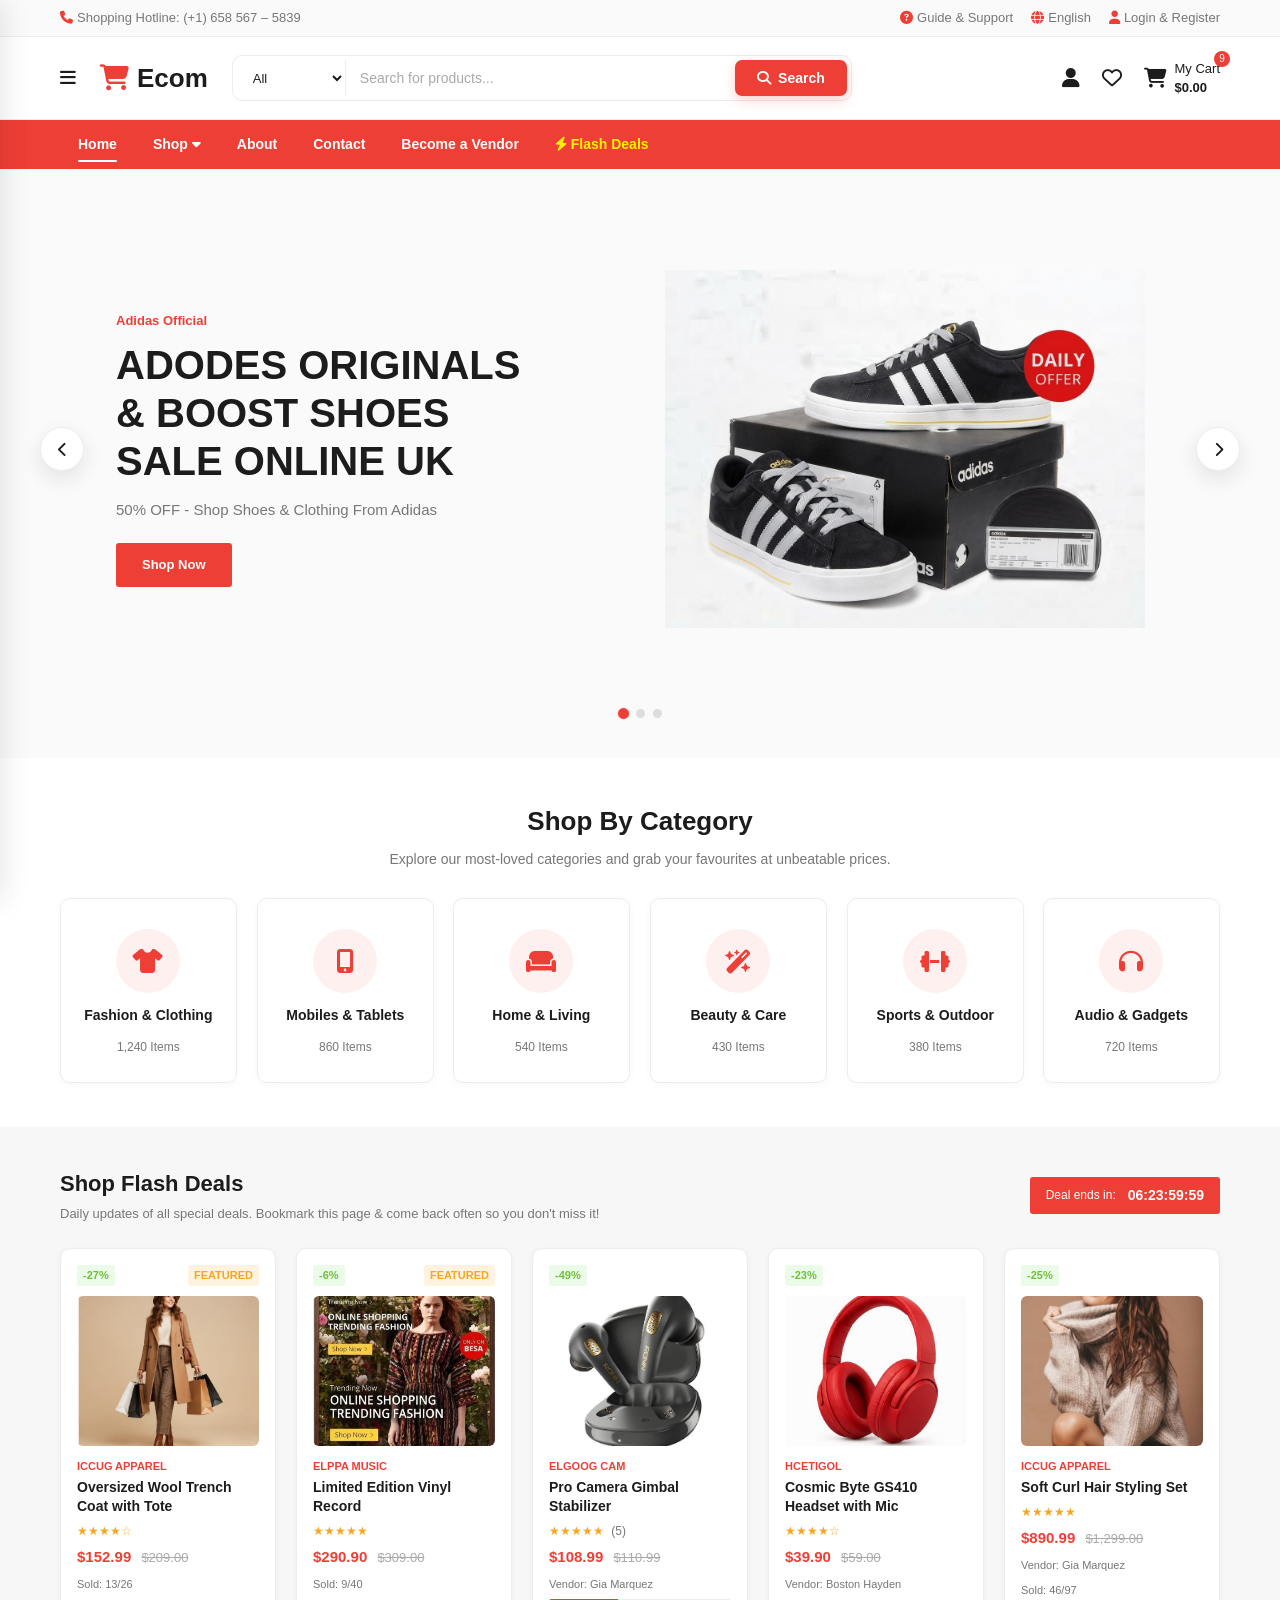
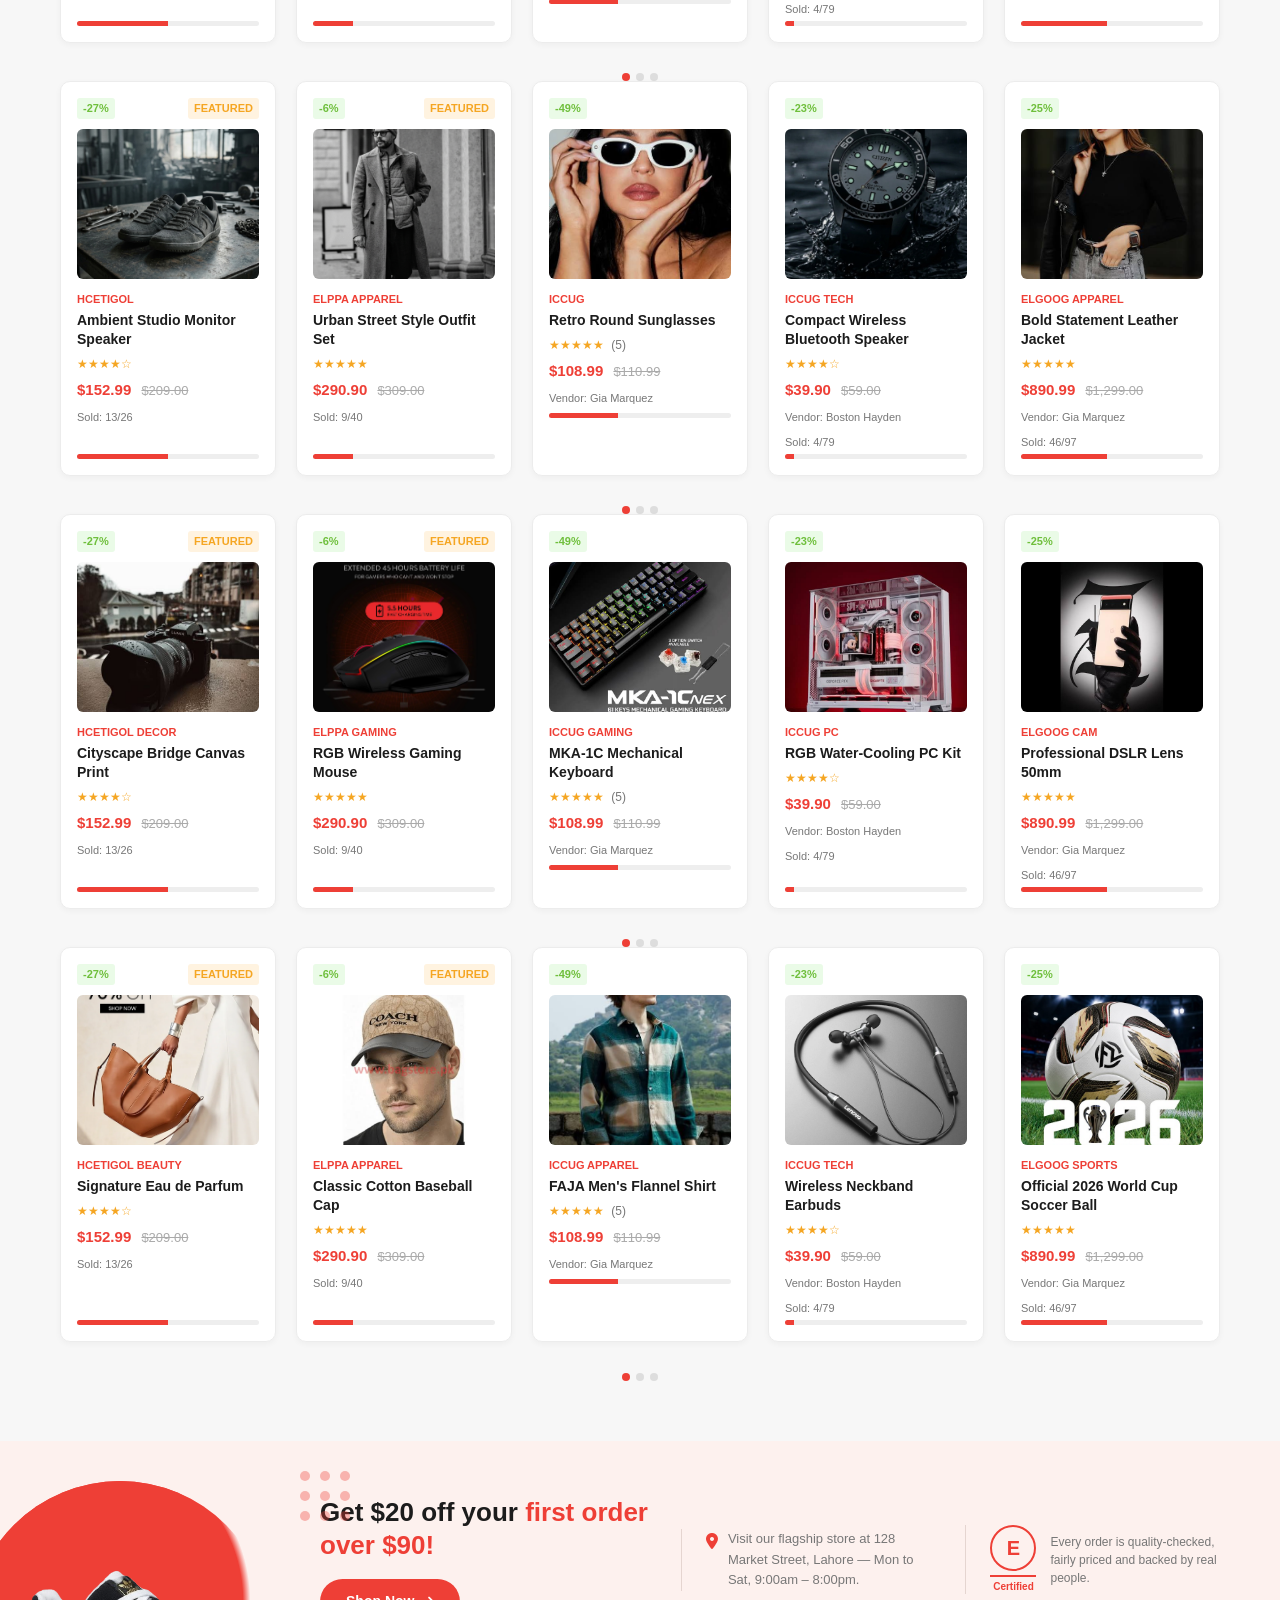
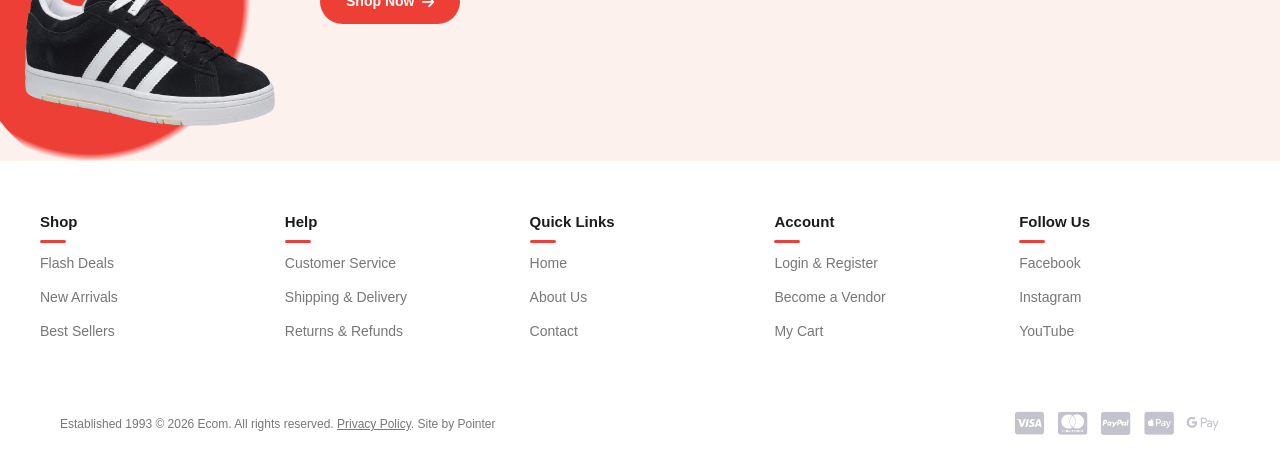
==== commit 18ae6159: "updated code 2" ====
--- a/index.html
+++ b/index.html
@@ -28,7 +28,7 @@
 <header class="header">
   <div class="container">
     <i class="fa-solid fa-bars menu-toggle" id="menuToggle" role="button" tabindex="0" aria-label="Open menu"></i>
-    <a href="index.html" class="logo"><i class="fa-solid fa-heart"></i>Ecom</a>
+    <a href="index.html" class="logo"><i class="fa-solid fa-cart-shopping"></i>Ecom</a>
 
     <form class="search-bar">
       <select>
@@ -158,7 +158,7 @@
 <div class="nav-drawer-overlay" id="navDrawerOverlay"></div>
 <aside class="nav-drawer" id="navDrawer" aria-hidden="true">
   <div class="nav-drawer-head">
-    <a href="index.html" class="logo"><i class="fa-solid fa-heart"></i>Ecom</a>
+    <a href="index.html" class="logo"><i class="fa-solid fa-cart-shopping"></i>Ecom</a>
     <button type="button" class="nav-drawer-close" id="navDrawerClose" aria-label="Close menu">&times;</button>
   </div>
   <div class="nav-drawer-links">
